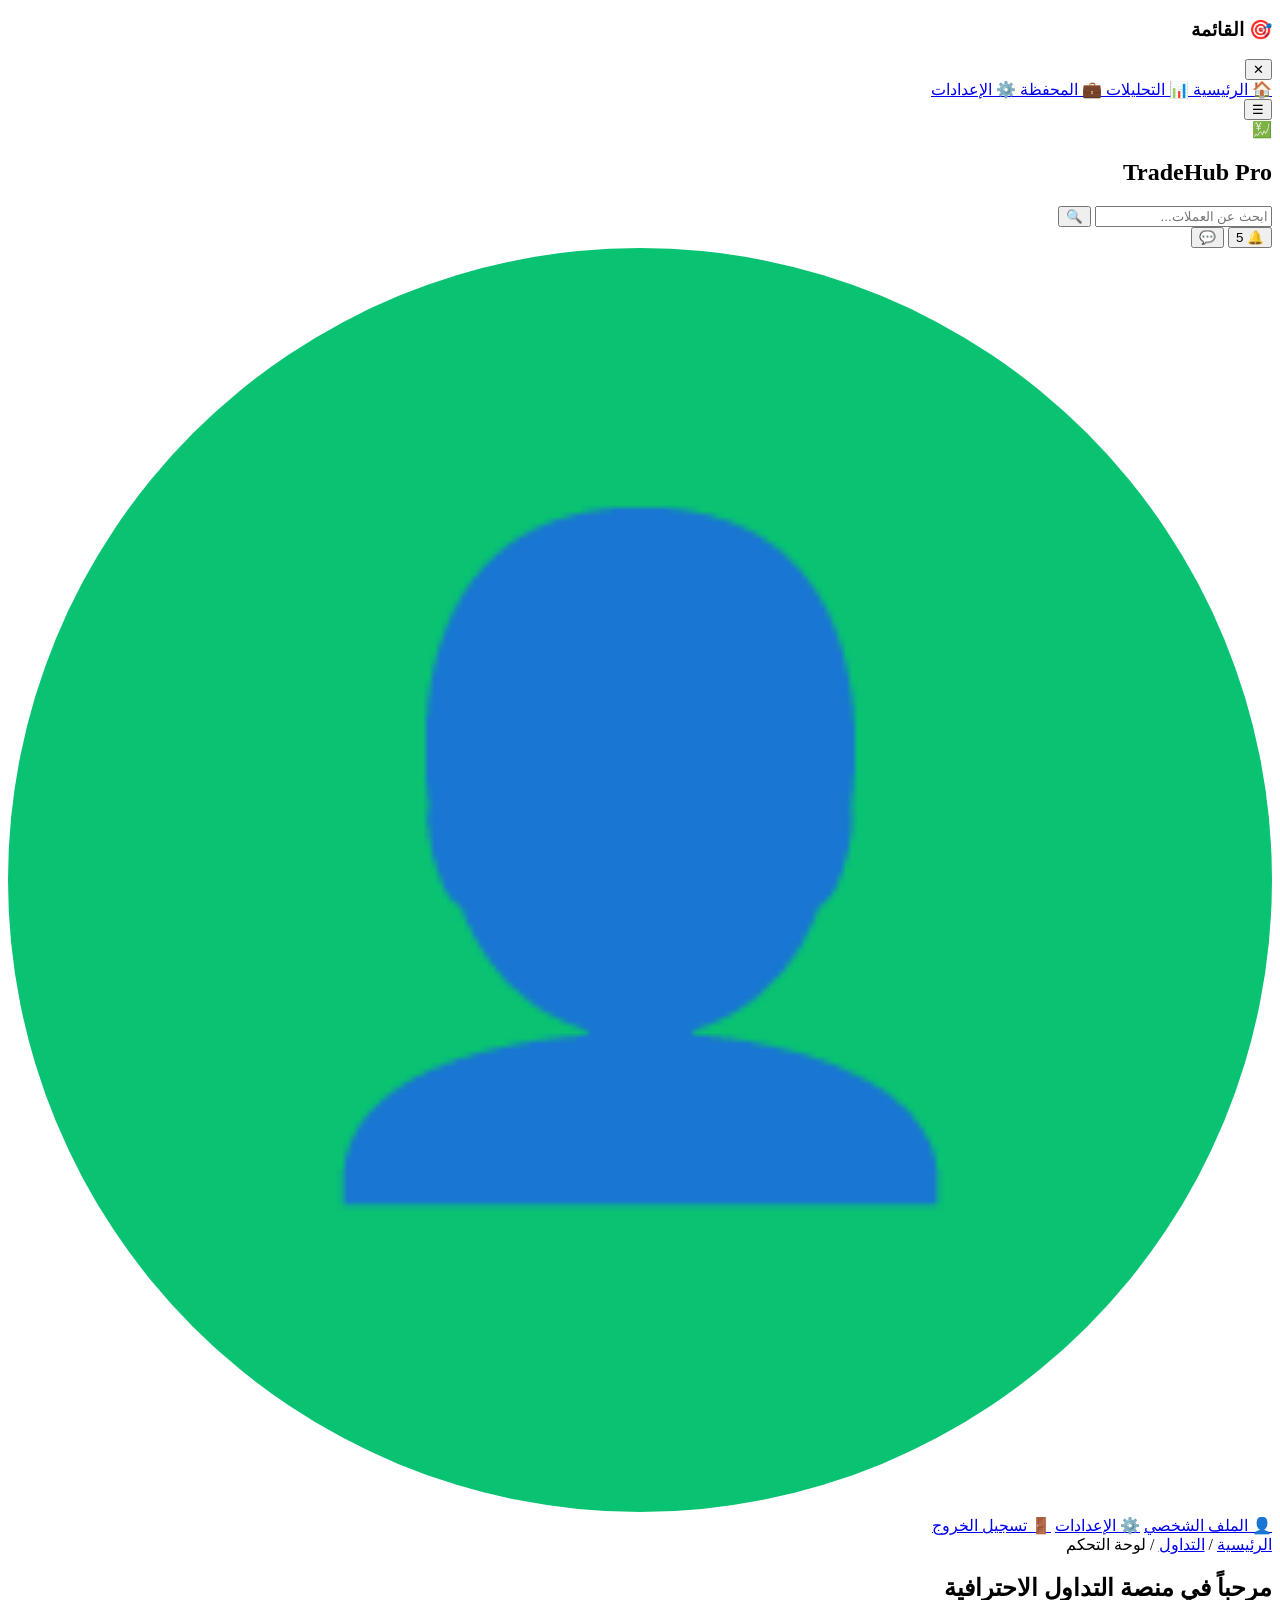
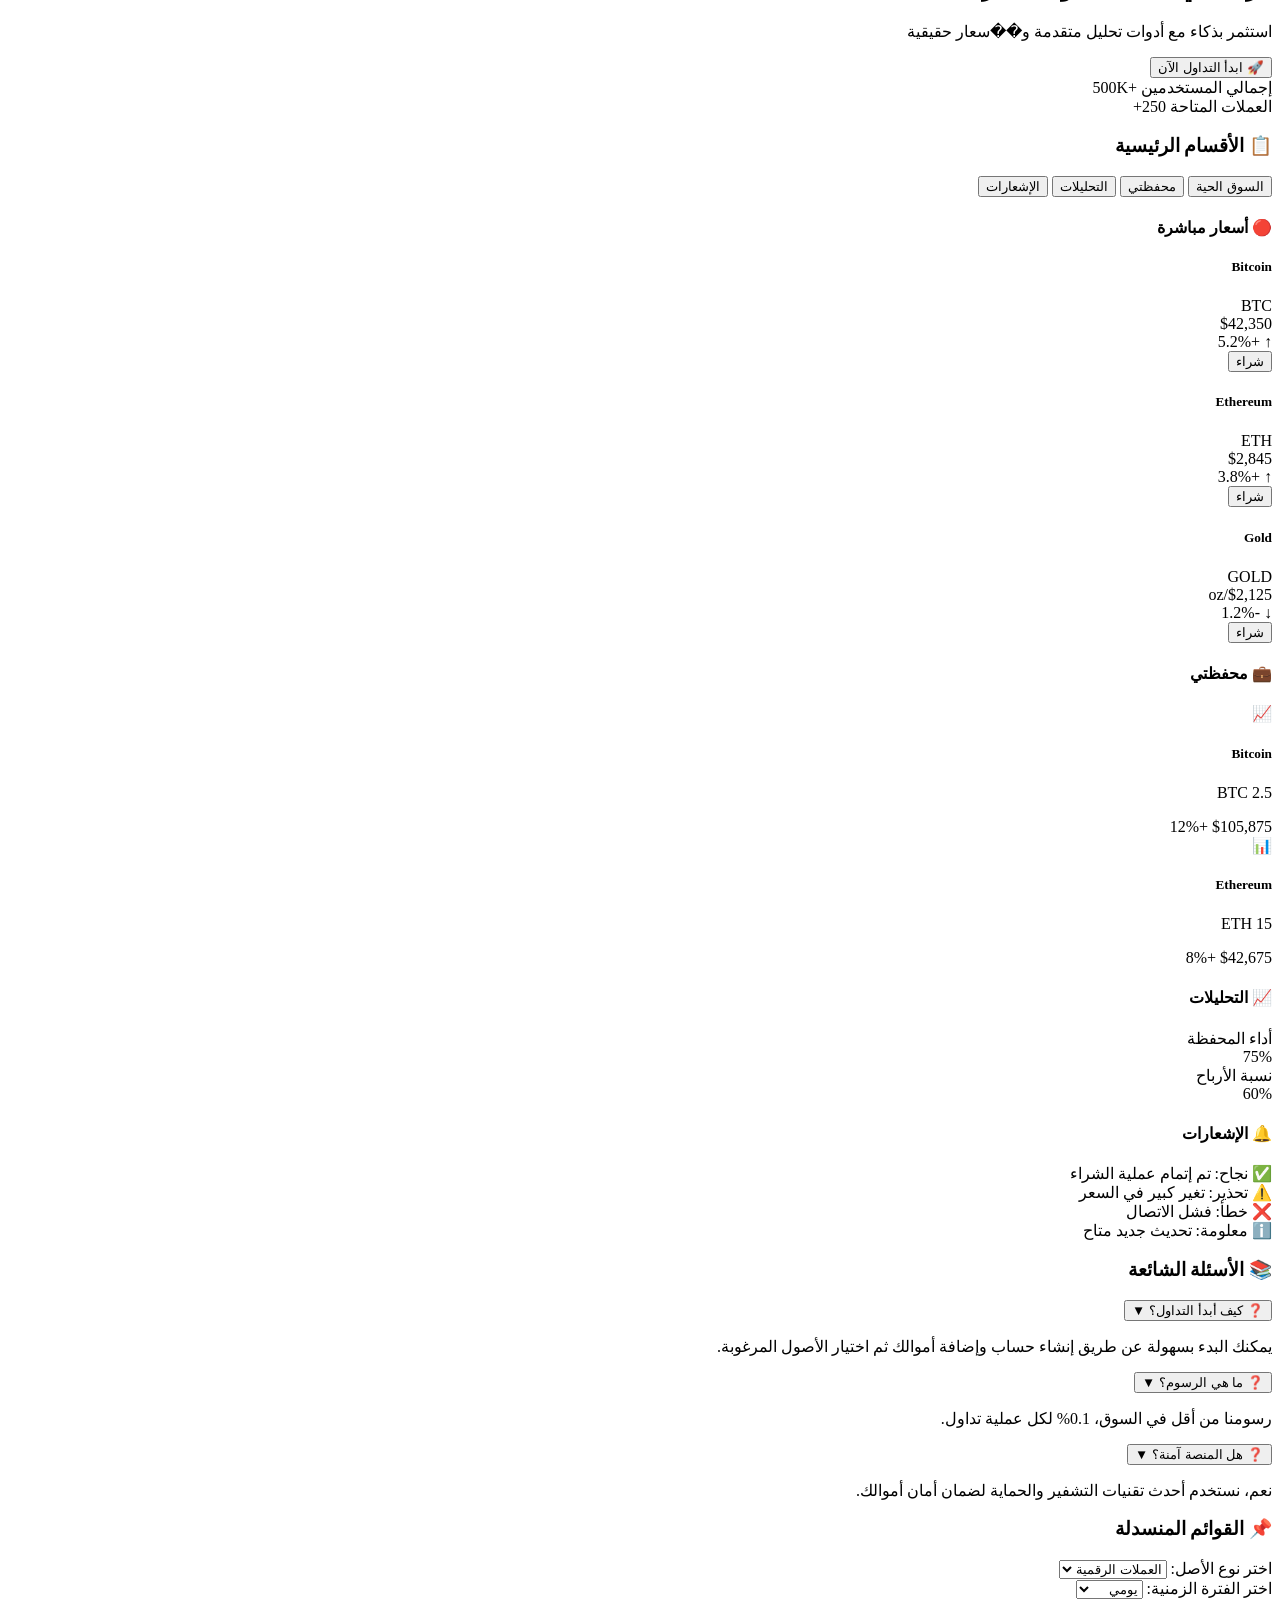
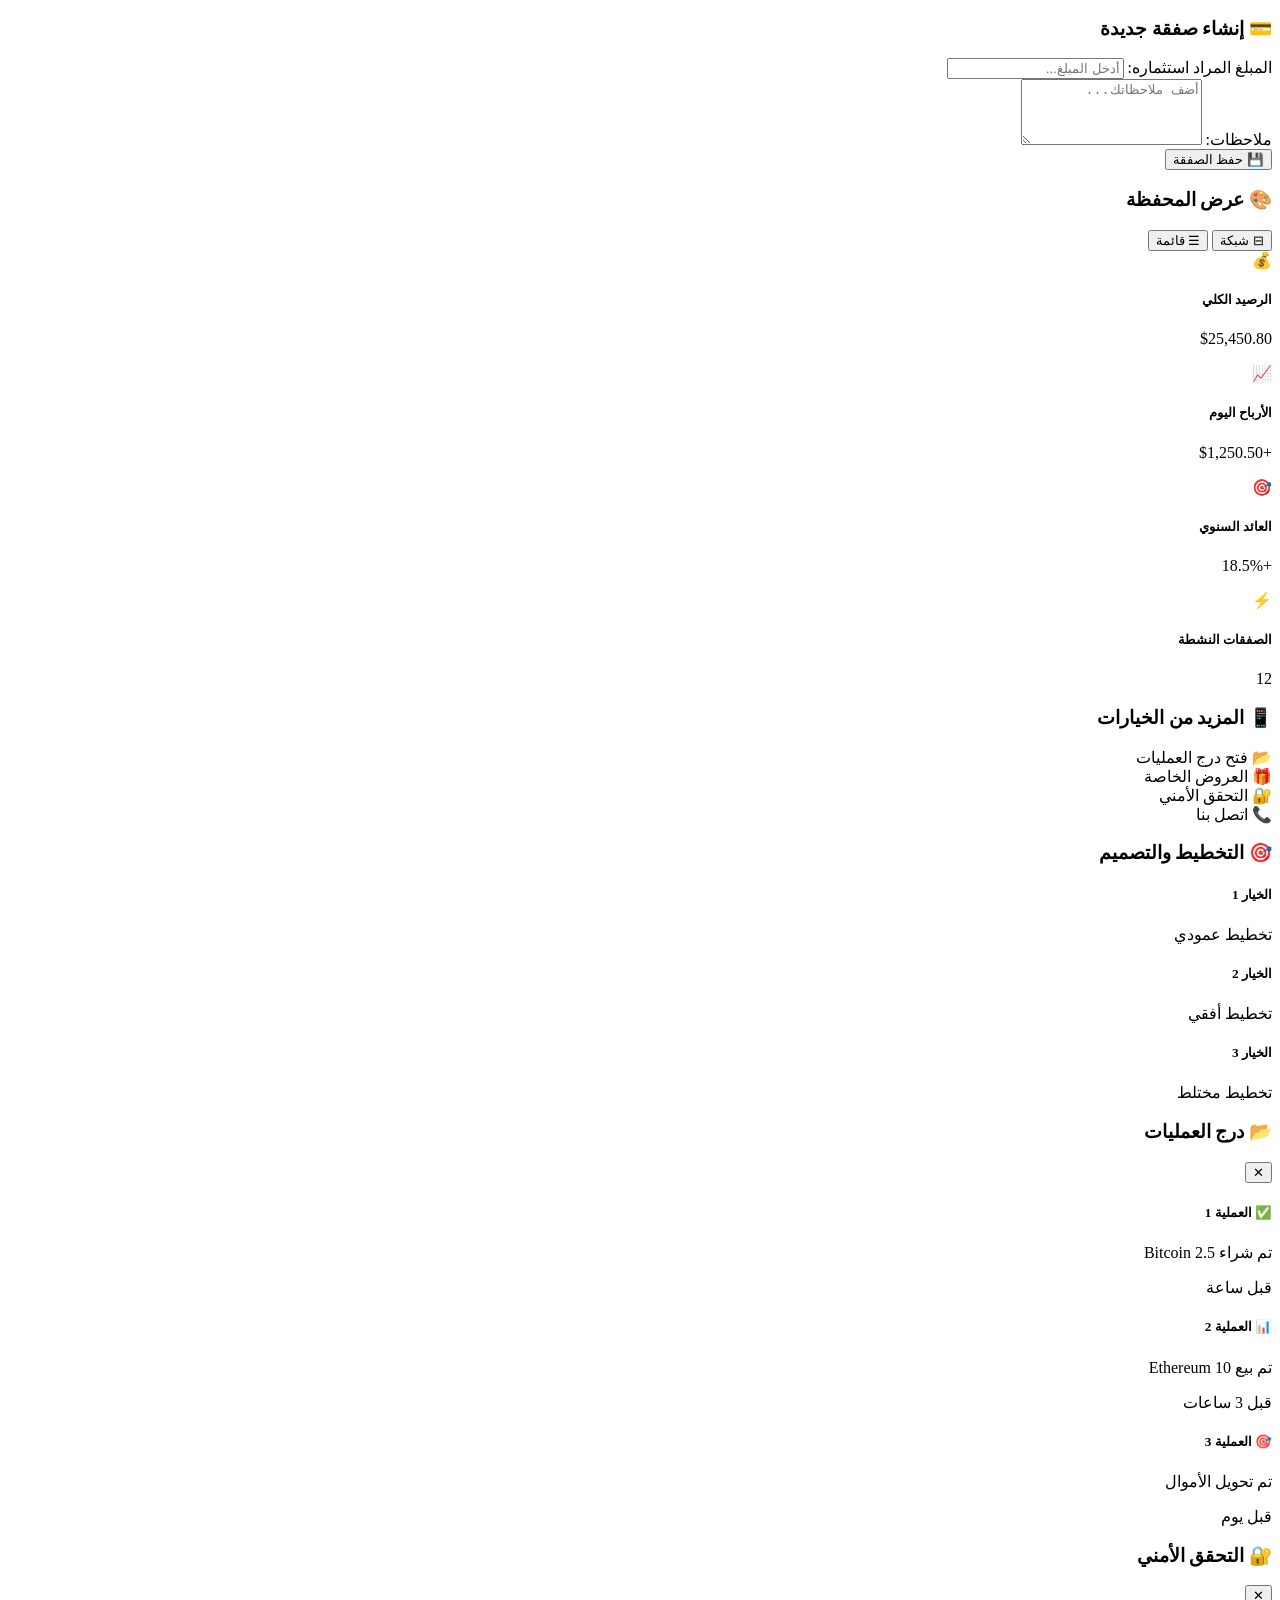
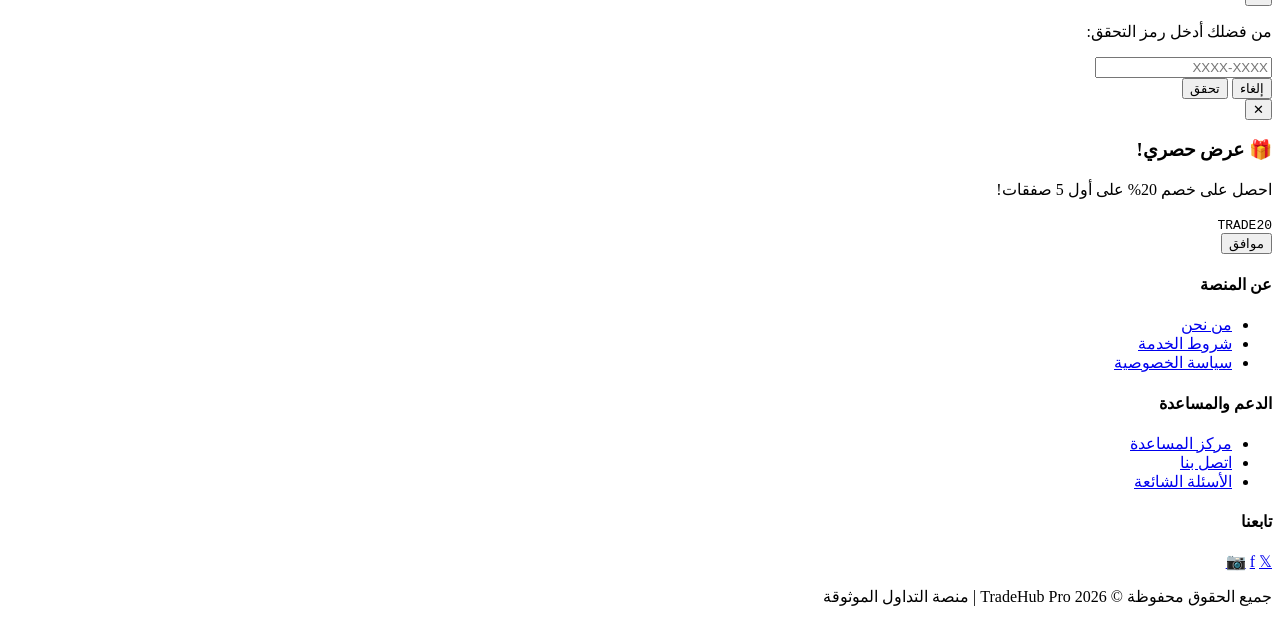
==== index.html @ 159e3b37 "Add comprehensive trading platform with glass morphism and all components" ====
<!DOCTYPE html>
<html lang="ar" dir="rtl">
<head>
    <meta charset="UTF-8">
    <meta name="viewport" content="width=device-width, initial-scale=1.0">
    <title>منصة التداول الاحترافية - TradeHub</title>
    <link rel="stylesheet" href="styles.css">
</head>
<body>
    <!-- OVERLAY -->
    <div class="overlay" id="overlay"></div>

    <!-- SIDEBAR -->
    <aside class="sidebar" id="sidebar">
        <div class="sidebar-header">
            <h3>🎯 القائمة</h3>
            <button class="btn-close-sidebar" onclick="toggleSidebar()">✕</button>
        </div>
        <nav class="sidebar-nav">
            <a href="#" class="sidebar-link active">
                <span class="icon">🏠</span>
                <span>الرئيسية</span>
            </a>
            <a href="#" class="sidebar-link">
                <span class="icon">📊</span>
                <span>التحليلات</span>
            </a>
            <a href="#" class="sidebar-link">
                <span class="icon">💼</span>
                <span>المحفظة</span>
            </a>
            <a href="#" class="sidebar-link">
                <span class="icon">⚙️</span>
                <span>الإعدادات</span>
            </a>
        </nav>
    </aside>

    <!-- NAVBAR -->
    <nav class="navbar glass">
        <button class="btn-menu" onclick="toggleSidebar()">☰</button>
        <div class="logo-container">
            <span class="logo-icon">💹</span>
            <h1 class="logo">TradeHub Pro</h1>
        </div>
        <div class="navbar-center">
            <div class="search-box glass">
                <input type="text" placeholder="ابحث عن العملات..." id="searchInput">
                <button class="btn-search">🔍</button>
            </div>
        </div>
        <div class="navbar-right">
            <button class="btn-icon glow" title="الإشعارات">🔔
                <span class="badge">5</span>
            </button>
            <button class="btn-icon" title="الرسائل">💬</button>
            <div class="avatar-container">
                <img src="data:image/svg+xml,%3Csvg xmlns='http://www.w3.org/2000/svg' viewBox='0 0 100 100'%3E%3Ccircle cx='50' cy='50' r='50' fill='%2309c372'/%3E%3Ctext x='50' y='50' text-anchor='middle' dy='.3em' fill='white' font-size='50'%3E👤%3C/text%3E%3C/svg%3E" alt="avatar" class="avatar">
                <div class="dropdown glass">
                    <a href="#">👤 الملف الشخصي</a>
                    <a href="#">⚙️ الإعدادات</a>
                    <a href="#">🚪 تسجيل الخروج</a>
                </div>
            </div>
        </div>
    </nav>

    <!-- BREADCRUMB -->
    <nav class="breadcrumb glass">
        <a href="#" class="breadcrumb-link">الرئيسية</a>
        <span class="breadcrumb-sep">/</span>
        <a href="#" class="breadcrumb-link">التداول</a>
        <span class="breadcrumb-sep">/</span>
        <span class="breadcrumb-current">لوحة التحكم</span>
    </nav>

    <!-- MAIN CONTENT -->
    <main class="main-container">
        <!-- HERO SECTION -->
        <section class="hero glass grad">
            <div class="hero-content">
                <h2>مرحباً في منصة التداول الاحترافية</h2>
                <p>استثمر بذكاء مع أدوات تحليل متقدمة و��سعار حقيقية</p>
                <button class="btn btn-primary glow" onclick="showModal()">🚀 ابدأ التداول الآن</button>
            </div>
            <div class="hero-stats">
                <div class="stat-card glass pill">
                    <span class="stat-label">إجمالي المستخدمين</span>
                    <span class="stat-value">+500K</span>
                </div>
                <div class="stat-card glass pill">
                    <span class="stat-label">العملات المتاحة</span>
                    <span class="stat-value">250+</span>
                </div>
            </div>
        </section>

        <!-- TABS SECTION -->
        <section class="section glass">
            <h3>📋 الأقسام الرئيسية</h3>
            <div class="tabs">
                <button class="tab-btn active" onclick="switchTab(0)">السوق الحية</button>
                <button class="tab-btn" onclick="switchTab(1)">محفظتي</button>
                <button class="tab-btn" onclick="switchTab(2)">التحليلات</button>
                <button class="tab-btn" onclick="switchTab(3)">الإشعارات</button>
            </div>
            
            <!-- TAB CONTENT 1: MARKET -->
            <div class="tab-content active">
                <h4>🔴 أسعار مباشرة</h4>
                <div class="grid grid-3">
                    <div class="card glass">
                        <div class="card-header">
                            <h5>Bitcoin</h5>
                            <span class="badge glow">BTC</span>
                        </div>
                        <div class="card-price">$42,350</div>
                        <div class="change positive">↑ +5.2%</div>
                        <button class="btn btn-small pill">شراء</button>
                    </div>
                    <div class="card glass">
                        <div class="card-header">
                            <h5>Ethereum</h5>
                            <span class="badge">ETH</span>
                        </div>
                        <div class="card-price">$2,845</div>
                        <div class="change positive">↑ +3.8%</div>
                        <button class="btn btn-small pill">شراء</button>
                    </div>
                    <div class="card glass">
                        <div class="card-header">
                            <h5>Gold</h5>
                            <span class="badge">GOLD</span>
                        </div>
                        <div class="card-price">$2,125/oz</div>
                        <div class="change negative">↓ -1.2%</div>
                        <button class="btn btn-small pill">شراء</button>
                    </div>
                </div>
            </div>

            <!-- TAB CONTENT 2: PORTFOLIO -->
            <div class="tab-content">
                <h4>💼 محفظتي</h4>
                <div class="list">
                    <div class="list-item glass">
                        <div class="list-avatar">📈</div>
                        <div class="list-content">
                            <h5>Bitcoin</h5>
                            <p>2.5 BTC</p>
                        </div>
                        <div class="list-value">
                            <span class="value">$105,875</span>
                            <span class="change positive">+12%</span>
                        </div>
                    </div>
                    <div class="list-item glass">
                        <div class="list-avatar">📊</div>
                        <div class="list-content">
                            <h5>Ethereum</h5>
                            <p>15 ETH</p>
                        </div>
                        <div class="list-value">
                            <span class="value">$42,675</span>
                            <span class="change positive">+8%</span>
                        </div>
                    </div>
                </div>
            </div>

            <!-- TAB CONTENT 3: ANALYTICS -->
            <div class="tab-content">
                <h4>📈 التحليلات</h4>
                <div class="progress-section">
                    <div class="progress-item">
                        <label>أداء المحفظة</label>
                        <div class="progress-bar glass">
                            <div class="progress-fill" style="width: 75%"></div>
                        </div>
                        <span class="progress-text">75%</span>
                    </div>
                    <div class="progress-item">
                        <label>نسبة الأرباح</label>
                        <div class="progress-bar glass">
                            <div class="progress-fill" style="width: 60%"></div>
                        </div>
                        <span class="progress-text">60%</span>
                    </div>
                </div>
            </div>

            <!-- TAB CONTENT 4: NOTIFICATIONS -->
            <div class="tab-content">
                <h4>🔔 الإشعارات</h4>
                <div class="alerts">
                    <div class="alert alert-success">✅ نجاح: تم إتمام عملية الشراء</div>
                    <div class="alert alert-warning">⚠️ تحذير: تغير كبير في السعر</div>
                    <div class="alert alert-error">❌ خطأ: فشل الاتصال</div>
                    <div class="alert alert-info">ℹ️ معلومة: تحديث جديد متاح</div>
                </div>
            </div>
        </section>

        <!-- ACCORDION SECTION -->
        <section class="section glass">
            <h3>📚 الأسئلة الشائعة</h3>
            <div class="accordion">
                <div class="accordion-item">
                    <button class="accordion-header" onclick="toggleAccordion(this)">
                        ❓ كيف أبدأ التداول؟
                        <span class="accordion-icon">▼</span>
                    </button>
                    <div class="accordion-body">
                        <p>يمكنك البدء بسهولة عن طريق إنشاء حساب وإضافة أموالك ثم اختيار الأصول المرغوبة.</p>
                    </div>
                </div>
                <div class="accordion-item">
                    <button class="accordion-header" onclick="toggleAccordion(this)">
                        ❓ ما هي الرسوم؟
                        <span class="accordion-icon">▼</span>
                    </button>
                    <div class="accordion-body">
                        <p>رسومنا من أقل في السوق، 0.1% لكل عملية تداول.</p>
                    </div>
                </div>
                <div class="accordion-item">
                    <button class="accordion-header" onclick="toggleAccordion(this)">
                        ❓ هل المنصة آمنة؟
                        <span class="accordion-icon">▼</span>
                    </button>
                    <div class="accordion-body">
                        <p>نعم، نستخدم أحدث تقنيات التشفير والحماية لضمان أمان أموالك.</p>
                    </div>
                </div>
            </div>
        </section>

        <!-- DROPDOWN MENU SECTION -->
        <section class="section glass">
            <h3>📌 القوائم المنسدلة</h3>
            <div class="grid grid-2">
                <div class="dropdown-container">
                    <label>اختر نوع الأصل:</label>
                    <select class="select glass">
                        <option>العملات الرقمية</option>
                        <option>الأسهم</option>
                        <option>السلع</option>
                        <option>العملات الأجنبية</option>
                    </select>
                </div>
                <div class="dropdown-container">
                    <label>اختر الفترة الزمنية:</label>
                    <select class="select glass">
                        <option>يومي</option>
                        <option>أسبوعي</option>
                        <option>شهري</option>
                        <option>سنوي</option>
                    </select>
                </div>
            </div>
        </section>

        <!-- FORM SECTION WITH TEXT INPUT -->
        <section class="section glass">
            <h3>💳 إنشاء صفقة جديدة</h3>
            <form class="form" onsubmit="submitForm(event)">
                <div class="form-group">
                    <label for="tradeAmount">المبلغ المراد استثماره:</label>
                    <input type="number" id="tradeAmount" class="input glass" placeholder="أدخل المبلغ..." required>
                </div>
                <div class="form-group">
                    <label for="tradeNotes">ملاحظات:</label>
                    <textarea id="tradeNotes" class="textarea glass" placeholder="أضف ملاحظاتك..." rows="4"></textarea>
                </div>
                <button type="submit" class="btn btn-primary pill glow">💾 حفظ الصفقة</button>
            </form>
        </section>

        <!-- GRID & LIST VIEW SECTION -->
        <section class="section glass">
            <div class="view-toggle">
                <h3>🎨 عرض المحفظة</h3>
                <div class="toggle-btns">
                    <button class="toggle-btn active" onclick="switchView('grid')">⊟ شبكة</button>
                    <button class="toggle-btn" onclick="switchView('list')">☰ قائمة</button>
                </div>
            </div>

            <!-- GRID VIEW -->
            <div id="gridView" class="active">
                <div class="grid grid-4">
                    <div class="grid-item glass spin">
                        <div class="grid-icon">💰</div>
                        <h5>الرصيد الكلي</h5>
                        <p class="gradient-text">$25,450.80</p>
                    </div>
                    <div class="grid-item glass spin">
                        <div class="grid-icon">📈</div>
                        <h5>الأرباح اليوم</h5>
                        <p class="gradient-text">+$1,250.50</p>
                    </div>
                    <div class="grid-item glass spin">
                        <div class="grid-icon">🎯</div>
                        <h5>العائد السنوي</h5>
                        <p class="gradient-text">+18.5%</p>
                    </div>
                    <div class="grid-item glass spin">
                        <div class="grid-icon">⚡</div>
                        <h5>الصفقات النشطة</h5>
                        <p class="gradient-text">12</p>
                    </div>
                </div>
            </div>

            <!-- LIST VIEW -->
            <div id="listView" style="display: none;">
                <div class="list">
                    <div class="list-header">
                        <span class="col-1">الأصل</span>
                        <span class="col-2">الكمية</span>
                        <span class="col-3">القيمة</span>
                        <span class="col-4">الأداء</span>
                    </div>
                    <div class="list-item glass">
                        <span class="col-1">💰 Bitcoin</span>
                        <span class="col-2">2.5 BTC</span>
                        <span class="col-3">$105,875</span>
                        <span class="col-4 change positive">+12%</span>
                    </div>
                    <div class="list-item glass">
                        <span class="col-1">📊 Ethereum</span>
                        <span class="col-2">15 ETH</span>
                        <span class="col-3">$42,675</span>
                        <span class="col-4 change positive">+8%</span>
                    </div>
                    <div class="list-item glass">
                        <span class="col-1">🏆 Gold</span>
                        <span class="col-2">50 oz</span>
                        <span class="col-3">$106,250</span>
                        <span class="col-4 change negative">-3%</span>
                    </div>
                </div>
            </div>
        </section>

        <!-- MENU & DRAWER SECTION -->
        <section class="section glass">
            <h3>📱 المزيد من الخيارات</h3>
            <div class="menu-grid">
                <div class="menu-item glass" onclick="showDrawer()">
                    <span class="menu-icon">📂</span>
                    <span class="menu-text">فتح درج العمليات</span>
                </div>
                <div class="menu-item glass" onclick="showPopup()">
                    <span class="menu-icon">🎁</span>
                    <span class="menu-text">العروض الخاصة</span>
                </div>
                <div class="menu-item glass" onclick="showModal()">
                    <span class="menu-icon">🔐</span>
                    <span class="menu-text">التحقق الأمني</span>
                </div>
                <div class="menu-item glass">
                    <span class="menu-icon">📞</span>
                    <span class="menu-text">اتصل بنا</span>
                </div>
            </div>
        </section>

        <!-- LAYOUT SECTION -->
        <section class="section glass">
            <h3>🎯 التخطيط والتصميم</h3>
            <div class="layout-container">
                <div class="layout-box glass">
                    <h5>الخيار 1</h5>
                    <p>تخطيط عمودي</p>
                </div>
                <div class="layout-box glass">
                    <h5>الخيار 2</h5>
                    <p>تخطيط أفقي</p>
                </div>
                <div class="layout-box glass">
                    <h5>الخيار 3</h5>
                    <p>تخطيط مختلط</p>
                </div>
            </div>
        </section>
    </main>

    <!-- DRAWER -->
    <div class="drawer glass" id="drawer">
        <div class="drawer-header">
            <h3>📂 درج العمليات</h3>
            <button class="btn-close" onclick="closeDrawer()">✕</button>
        </div>
        <div class="drawer-content">
            <div class="drawer-item">
                <h5>✅ العملية 1</h5>
                <p>تم شراء 2.5 Bitcoin</p>
                <span class="time">قبل ساعة</span>
            </div>
            <div class="drawer-item">
                <h5>📊 العملية 2</h5>
                <p>تم بيع 10 Ethereum</p>
                <span class="time">قبل 3 ساعات</span>
            </div>
            <div class="drawer-item">
                <h5>🎯 العملية 3</h5>
                <p>تم تحويل الأموال</p>
                <span class="time">قبل يوم</span>
            </div>
        </div>
    </div>

    <!-- MODAL -->
    <div class="modal glass" id="modal">
        <div class="modal-content glass">
            <div class="modal-header">
                <h3>🔐 التحقق الأمني</h3>
                <button class="btn-close" onclick="closeModal()">✕</button>
            </div>
            <div class="modal-body">
                <p>من فضلك أدخل رمز التحقق:</p>
                <input type="text" class="input glass" placeholder="XXXX-XXXX" maxlength="9">
                <div class="spinner"></div>
            </div>
            <div class="modal-footer">
                <button class="btn btn-secondary" onclick="closeModal()">إلغاء</button>
                <button class="btn btn-primary glow" onclick="showAlert('success', 'تم التحقق بنجاح! ✅')">تحقق</button>
            </div>
        </div>
    </div>

    <!-- POPUP -->
    <div class="popup glass" id="popup">
        <div class="popup-content glass">
            <button class="popup-close" onclick="closePopup()">✕</button>
            <h3>🎁 عرض حصري!</h3>
            <p>احصل على خصم 20% على أول 5 صفقات!</p>
            <div class="glow-box">
                <code>TRADE20</code>
            </div>
            <button class="btn btn-primary pill glow" onclick="closePopup()">موافق</button>
        </div>
    </div>

    <!-- FOOTER -->
    <footer class="footer glass">
        <div class="footer-content">
            <div class="footer-section">
                <h4>عن المنصة</h4>
                <ul>
                    <li><a href="#">من نحن</a></li>
                    <li><a href="#">شروط الخدمة</a></li>
                    <li><a href="#">سياسة الخصوصية</a></li>
                </ul>
            </div>
            <div class="footer-section">
                <h4>الدعم والمساعدة</h4>
                <ul>
                    <li><a href="#">مركز المساعدة</a></li>
                    <li><a href="#">اتصل بنا</a></li>
                    <li><a href="#">الأسئلة الشائعة</a></li>
                </ul>
            </div>
            <div class="footer-section">
                <h4>تابعنا</h4>
                <div class="social-links">
                    <a href="#" class="social-icon">f</a>
                    <a href="#" class="social-icon">𝕏</a>
                    <a href="#" class="social-icon">📷</a>
                </div>
            </div>
        </div>
        <div class="footer-bottom">
            <p>جميع الحقوق محفوظة © 2026 TradeHub Pro | منصة التداول الموثوقة</p>
        </div>
    </footer>

    <!-- ALERT -->
    <div class="alert-container" id="alertContainer"></div>

    <script src="script.js"></script>
</body>
</html>
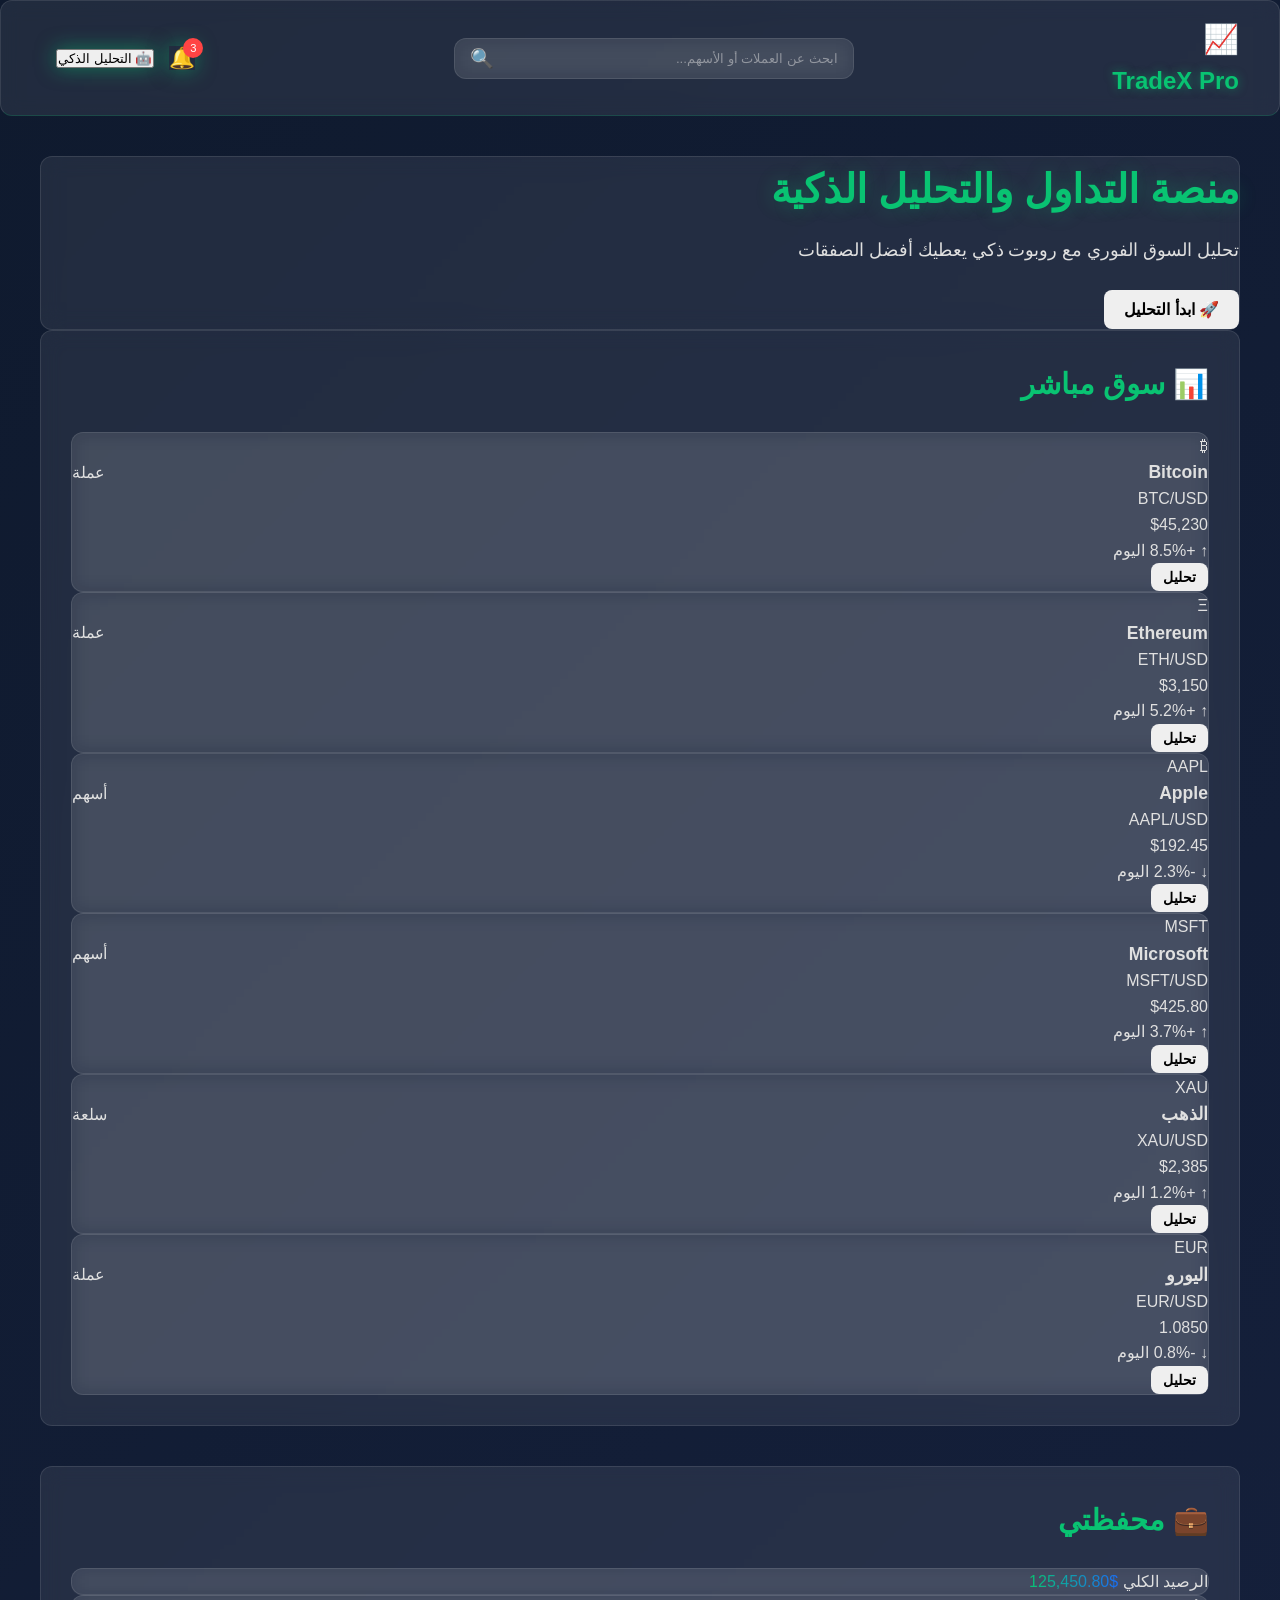
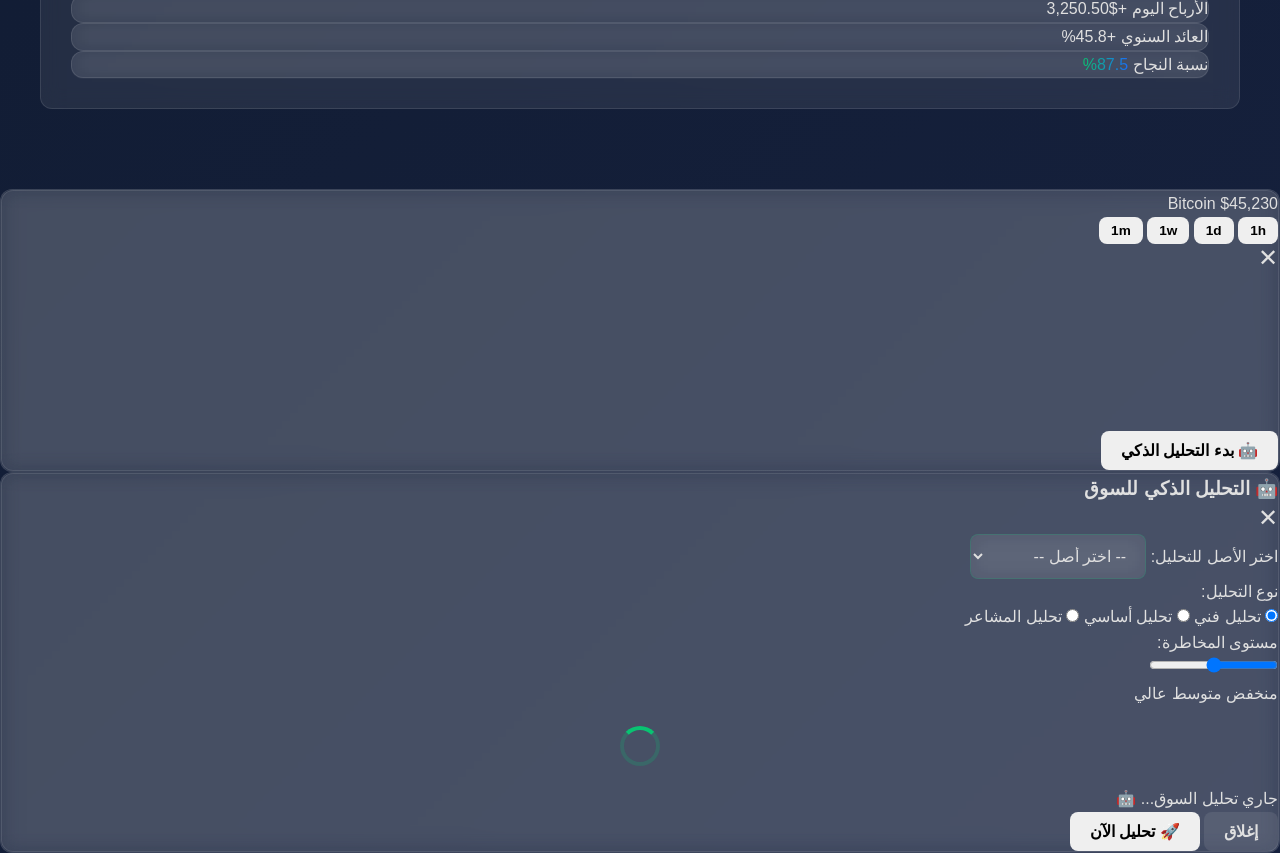
==== commit ea9f70d1: "Update to professional trading platform with AI analysis and Google login" ====
--- a/index.html
+++ b/index.html
@@ -3,481 +3,435 @@
 <head>
     <meta charset="UTF-8">
     <meta name="viewport" content="width=device-width, initial-scale=1.0">
-    <title>منصة التداول الاحترافية - TradeHub</title>
+    <title>TradeX Pro - منصة التداول والتحليل الذكية</title>
     <link rel="stylesheet" href="styles.css">
+    <script src="https://accounts.google.com/gsi/client" async defer></script>
+    <script src="https://cdn.jsdelivr.net/npm/chart.js@4.4.0/dist/chart.umd.js"></script>
 </head>
 <body>
     <!-- OVERLAY -->
     <div class="overlay" id="overlay"></div>
 
-    <!-- SIDEBAR -->
-    <aside class="sidebar" id="sidebar">
-        <div class="sidebar-header">
-            <h3>🎯 القائمة</h3>
-            <button class="btn-close-sidebar" onclick="toggleSidebar()">✕</button>
-        </div>
-        <nav class="sidebar-nav">
-            <a href="#" class="sidebar-link active">
-                <span class="icon">🏠</span>
-                <span>الرئيسية</span>
-            </a>
-            <a href="#" class="sidebar-link">
-                <span class="icon">📊</span>
-                <span>التحليلات</span>
-            </a>
-            <a href="#" class="sidebar-link">
-                <span class="icon">💼</span>
-                <span>المحفظة</span>
-            </a>
-            <a href="#" class="sidebar-link">
-                <span class="icon">⚙️</span>
-                <span>الإعدادات</span>
-            </a>
-        </nav>
-    </aside>
-
     <!-- NAVBAR -->
-    <nav class="navbar glass">
-        <button class="btn-menu" onclick="toggleSidebar()">☰</button>
-        <div class="logo-container">
-            <span class="logo-icon">💹</span>
-            <h1 class="logo">TradeHub Pro</h1>
+    <nav class="navbar glass premium">
+        <div class="logo-section">
+            <span class="logo-icon">📈</span>
+            <h1 class="logo">TradeX Pro</h1>
         </div>
         <div class="navbar-center">
-            <div class="search-box glass">
-                <input type="text" placeholder="ابحث عن العملات..." id="searchInput">
+            <div class="search-box glass premium">
+                <input type="text" placeholder="ابحث عن العملات أو الأسهم..." id="searchInput">
                 <button class="btn-search">🔍</button>
             </div>
         </div>
         <div class="navbar-right">
-            <button class="btn-icon glow" title="الإشعارات">🔔
-                <span class="badge">5</span>
+            <button class="btn-icon premium glow" title="الإشعارات">🔔
+                <span class="badge">3</span>
             </button>
-            <button class="btn-icon" title="الرسائل">💬</button>
-            <div class="avatar-container">
-                <img src="data:image/svg+xml,%3Csvg xmlns='http://www.w3.org/2000/svg' viewBox='0 0 100 100'%3E%3Ccircle cx='50' cy='50' r='50' fill='%2309c372'/%3E%3Ctext x='50' y='50' text-anchor='middle' dy='.3em' fill='white' font-size='50'%3E👤%3C/text%3E%3C/svg%3E" alt="avatar" class="avatar">
-                <div class="dropdown glass">
-                    <a href="#">👤 الملف الشخصي</a>
-                    <a href="#">⚙️ الإعدادات</a>
-                    <a href="#">🚪 تسجيل الخروج</a>
+            <button id="aiBot" class="btn-ai-bot premium glow" title="الروبوت الذكي للتحليل">
+                <span class="bot-icon">🤖</span>
+                <span class="bot-text">التحليل الذكي</span>
+            </button>
+            <div class="auth-section">
+                <div id="googleLoginBtn" class="google-login-container"></div>
+                <div id="userProfile" class="user-profile glass premium" style="display: none;">
+                    <img id="userAvatar" src="" alt="User" class="user-avatar">
+                    <div class="user-info">
+                        <span id="userName">المستخدم</span>
+                        <button class="btn-logout">تسجيل خروج</button>
+                    </div>
                 </div>
             </div>
         </div>
-    </nav>
-
-    <!-- BREADCRUMB -->
-    <nav class="breadcrumb glass">
-        <a href="#" class="breadcrumb-link">الرئيسية</a>
-        <span class="breadcrumb-sep">/</span>
-        <a href="#" class="breadcrumb-link">التداول</a>
-        <span class="breadcrumb-sep">/</span>
-        <span class="breadcrumb-current">لوحة التحكم</span>
     </nav>
 
     <!-- MAIN CONTENT -->
     <main class="main-container">
         <!-- HERO SECTION -->
-        <section class="hero glass grad">
+        <section class="hero-premium glass grad-premium">
             <div class="hero-content">
-                <h2>مرحباً في منصة التداول الاحترافية</h2>
-                <p>استثمر بذكاء مع أدوات تحليل متقدمة و��سعار حقيقية</p>
-                <button class="btn btn-primary glow" onclick="showModal()">🚀 ابدأ التداول الآن</button>
-            </div>
-            <div class="hero-stats">
-                <div class="stat-card glass pill">
-                    <span class="stat-label">إجمالي المستخدمين</span>
-                    <span class="stat-value">+500K</span>
-                </div>
-                <div class="stat-card glass pill">
-                    <span class="stat-label">العملات المتاحة</span>
-                    <span class="stat-value">250+</span>
-                </div>
+                <h2>منصة التداول والتحليل الذكية</h2>
+                <p>تحليل السوق الفوري مع روبوت ذكي يعطيك أفضل الصفقات</p>
+                <button class="btn btn-primary-premium premium" onclick="document.getElementById('aiBot').click()">🚀 ابدأ التحليل</button>
             </div>
         </section>
 
-        <!-- TABS SECTION -->
-        <section class="section glass">
-            <h3>📋 الأقسام الرئيسية</h3>
-            <div class="tabs">
-                <button class="tab-btn active" onclick="switchTab(0)">السوق الحية</button>
-                <button class="tab-btn" onclick="switchTab(1)">محفظتي</button>
-                <button class="tab-btn" onclick="switchTab(2)">التحليلات</button>
-                <button class="tab-btn" onclick="switchTab(3)">الإشعارات</button>
-            </div>
-            
-            <!-- TAB CONTENT 1: MARKET -->
-            <div class="tab-content active">
-                <h4>🔴 أسعار مباشرة</h4>
-                <div class="grid grid-3">
-                    <div class="card glass">
-                        <div class="card-header">
-                            <h5>Bitcoin</h5>
-                            <span class="badge glow">BTC</span>
-                        </div>
-                        <div class="card-price">$42,350</div>
-                        <div class="change positive">↑ +5.2%</div>
-                        <button class="btn btn-small pill">شراء</button>
-                    </div>
-                    <div class="card glass">
-                        <div class="card-header">
-                            <h5>Ethereum</h5>
-                            <span class="badge">ETH</span>
-                        </div>
-                        <div class="card-price">$2,845</div>
-                        <div class="change positive">↑ +3.8%</div>
-                        <button class="btn btn-small pill">شراء</button>
-                    </div>
-                    <div class="card glass">
-                        <div class="card-header">
-                            <h5>Gold</h5>
-                            <span class="badge">GOLD</span>
-                        </div>
-                        <div class="card-price">$2,125/oz</div>
-                        <div class="change negative">↓ -1.2%</div>
-                        <button class="btn btn-small pill">شراء</button>
-                    </div>
-                </div>
-            </div>
-
-            <!-- TAB CONTENT 2: PORTFOLIO -->
-            <div class="tab-content">
-                <h4>💼 محفظتي</h4>
-                <div class="list">
-                    <div class="list-item glass">
-                        <div class="list-avatar">📈</div>
-                        <div class="list-content">
-                            <h5>Bitcoin</h5>
-                            <p>2.5 BTC</p>
-                        </div>
-                        <div class="list-value">
-                            <span class="value">$105,875</span>
-                            <span class="change positive">+12%</span>
-                        </div>
-                    </div>
-                    <div class="list-item glass">
-                        <div class="list-avatar">📊</div>
-                        <div class="list-content">
-                            <h5>Ethereum</h5>
-                            <p>15 ETH</p>
-                        </div>
-                        <div class="list-value">
-                            <span class="value">$42,675</span>
-                            <span class="change positive">+8%</span>
-                        </div>
-                    </div>
-                </div>
-            </div>
-
-            <!-- TAB CONTENT 3: ANALYTICS -->
-            <div class="tab-content">
-                <h4>📈 التحليلات</h4>
-                <div class="progress-section">
-                    <div class="progress-item">
-                        <label>أداء المحفظة</label>
-                        <div class="progress-bar glass">
-                            <div class="progress-fill" style="width: 75%"></div>
-                        </div>
-                        <span class="progress-text">75%</span>
-                    </div>
-                    <div class="progress-item">
-                        <label>نسبة الأرباح</label>
-                        <div class="progress-bar glass">
-                            <div class="progress-fill" style="width: 60%"></div>
-                        </div>
-                        <span class="progress-text">60%</span>
-                    </div>
-                </div>
-            </div>
-
-            <!-- TAB CONTENT 4: NOTIFICATIONS -->
-            <div class="tab-content">
-                <h4>🔔 الإشعارات</h4>
-                <div class="alerts">
-                    <div class="alert alert-success">✅ نجاح: تم إتمام عملية الشراء</div>
-                    <div class="alert alert-warning">⚠️ تحذير: تغير كبير في السعر</div>
-                    <div class="alert alert-error">❌ خطأ: فشل الاتصال</div>
-                    <div class="alert alert-info">ℹ️ معلومة: تحديث جديد متاح</div>
+        <!-- LIVE MARKET SECTION -->
+        <section class="section premium glass grad-premium">
+            <h3>📊 سوق مباشر</h3>
+            <div class="market-grid">
+                <div class="market-card premium glass">
+                    <div class="card-header">
+                        <div class="asset-info">
+                            <span class="asset-icon">₿</span>
+                            <div>
+                                <h5>Bitcoin</h5>
+                                <span class="asset-symbol">BTC/USD</span>
+                            </div>
+                        </div>
+                        <span class="market-label">عملة</span>
+                    </div>
+                    <div class="market-price">$45,230</div>
+                    <div class="price-change positive">↑ +8.5% اليوم</div>
+                    <div class="mini-chart" id="chart-btc"></div>
+                    <button class="btn btn-small btn-trade" onclick="selectAsset('Bitcoin', 'BTC/USD', 45230)">تحليل</button>
+                </div>
+
+                <div class="market-card premium glass">
+                    <div class="card-header">
+                        <div class="asset-info">
+                            <span class="asset-icon">Ξ</span>
+                            <div>
+                                <h5>Ethereum</h5>
+                                <span class="asset-symbol">ETH/USD</span>
+                            </div>
+                        </div>
+                        <span class="market-label">عملة</span>
+                    </div>
+                    <div class="market-price">$3,150</div>
+                    <div class="price-change positive">↑ +5.2% اليوم</div>
+                    <div class="mini-chart" id="chart-eth"></div>
+                    <button class="btn btn-small btn-trade" onclick="selectAsset('Ethereum', 'ETH/USD', 3150)">تحليل</button>
+                </div>
+
+                <div class="market-card premium glass">
+                    <div class="card-header">
+                        <div class="asset-info">
+                            <span class="asset-icon">AAPL</span>
+                            <div>
+                                <h5>Apple</h5>
+                                <span class="asset-symbol">AAPL/USD</span>
+                            </div>
+                        </div>
+                        <span class="market-label">أسهم</span>
+                    </div>
+                    <div class="market-price">$192.45</div>
+                    <div class="price-change negative">↓ -2.3% اليوم</div>
+                    <div class="mini-chart" id="chart-aapl"></div>
+                    <button class="btn btn-small btn-trade" onclick="selectAsset('Apple', 'AAPL/USD', 192.45)">تحليل</button>
+                </div>
+
+                <div class="market-card premium glass">
+                    <div class="card-header">
+                        <div class="asset-info">
+                            <span class="asset-icon">MSFT</span>
+                            <div>
+                                <h5>Microsoft</h5>
+                                <span class="asset-symbol">MSFT/USD</span>
+                            </div>
+                        </div>
+                        <span class="market-label">أسهم</span>
+                    </div>
+                    <div class="market-price">$425.80</div>
+                    <div class="price-change positive">↑ +3.7% اليوم</div>
+                    <div class="mini-chart" id="chart-msft"></div>
+                    <button class="btn btn-small btn-trade" onclick="selectAsset('Microsoft', 'MSFT/USD', 425.80)">تحليل</button>
+                </div>
+
+                <div class="market-card premium glass">
+                    <div class="card-header">
+                        <div class="asset-info">
+                            <span class="asset-icon">XAU</span>
+                            <div>
+                                <h5>الذهب</h5>
+                                <span class="asset-symbol">XAU/USD</span>
+                            </div>
+                        </div>
+                        <span class="market-label">سلعة</span>
+                    </div>
+                    <div class="market-price">$2,385</div>
+                    <div class="price-change positive">↑ +1.2% اليوم</div>
+                    <div class="mini-chart" id="chart-gold"></div>
+                    <button class="btn btn-small btn-trade" onclick="selectAsset('الذهب', 'XAU/USD', 2385)">تحليل</button>
+                </div>
+
+                <div class="market-card premium glass">
+                    <div class="card-header">
+                        <div class="asset-info">
+                            <span class="asset-icon">EUR</span>
+                            <div>
+                                <h5>اليورو</h5>
+                                <span class="asset-symbol">EUR/USD</span>
+                            </div>
+                        </div>
+                        <span class="market-label">عملة</span>
+                    </div>
+                    <div class="market-price">1.0850</div>
+                    <div class="price-change negative">↓ -0.8% اليوم</div>
+                    <div class="mini-chart" id="chart-eur"></div>
+                    <button class="btn btn-small btn-trade" onclick="selectAsset('اليورو', 'EUR/USD', 1.0850)">تحليل</button>
                 </div>
             </div>
         </section>
 
-        <!-- ACCORDION SECTION -->
-        <section class="section glass">
-            <h3>📚 الأسئلة الشائعة</h3>
-            <div class="accordion">
-                <div class="accordion-item">
-                    <button class="accordion-header" onclick="toggleAccordion(this)">
-                        ❓ كيف أبدأ التداول؟
-                        <span class="accordion-icon">▼</span>
-                    </button>
-                    <div class="accordion-body">
-                        <p>يمكنك البدء بسهولة عن طريق إنشاء حساب وإضافة أموالك ثم اختيار الأصول المرغوبة.</p>
-                    </div>
-                </div>
-                <div class="accordion-item">
-                    <button class="accordion-header" onclick="toggleAccordion(this)">
-                        ❓ ما هي الرسوم؟
-                        <span class="accordion-icon">▼</span>
-                    </button>
-                    <div class="accordion-body">
-                        <p>رسومنا من أقل في السوق، 0.1% لكل عملية تداول.</p>
-                    </div>
-                </div>
-                <div class="accordion-item">
-                    <button class="accordion-header" onclick="toggleAccordion(this)">
-                        ❓ هل المنصة آمنة؟
-                        <span class="accordion-icon">▼</span>
-                    </button>
-                    <div class="accordion-body">
-                        <p>نعم، نستخدم أحدث تقنيات التشفير والحماية لضمان أمان أموالك.</p>
-                    </div>
-                </div>
-            </div>
-        </section>
-
-        <!-- DROPDOWN MENU SECTION -->
-        <section class="section glass">
-            <h3>📌 القوائم المنسدلة</h3>
-            <div class="grid grid-2">
-                <div class="dropdown-container">
-                    <label>اختر نوع الأصل:</label>
-                    <select class="select glass">
-                        <option>العملات الرقمية</option>
-                        <option>الأسهم</option>
-                        <option>السلع</option>
-                        <option>العملات الأجنبية</option>
-                    </select>
-                </div>
-                <div class="dropdown-container">
-                    <label>اختر الفترة الزمنية:</label>
-                    <select class="select glass">
-                        <option>يومي</option>
-                        <option>أسبوعي</option>
-                        <option>شهري</option>
-                        <option>سنوي</option>
-                    </select>
-                </div>
-            </div>
-        </section>
-
-        <!-- FORM SECTION WITH TEXT INPUT -->
-        <section class="section glass">
-            <h3>💳 إنشاء صفقة جديدة</h3>
-            <form class="form" onsubmit="submitForm(event)">
-                <div class="form-group">
-                    <label for="tradeAmount">المبلغ المراد استثماره:</label>
-                    <input type="number" id="tradeAmount" class="input glass" placeholder="أدخل المبلغ..." required>
-                </div>
-                <div class="form-group">
-                    <label for="tradeNotes">ملاحظات:</label>
-                    <textarea id="tradeNotes" class="textarea glass" placeholder="أضف ملاحظاتك..." rows="4"></textarea>
-                </div>
-                <button type="submit" class="btn btn-primary pill glow">💾 حفظ الصفقة</button>
-            </form>
-        </section>
-
-        <!-- GRID & LIST VIEW SECTION -->
-        <section class="section glass">
-            <div class="view-toggle">
-                <h3>🎨 عرض المحفظة</h3>
-                <div class="toggle-btns">
-                    <button class="toggle-btn active" onclick="switchView('grid')">⊟ شبكة</button>
-                    <button class="toggle-btn" onclick="switchView('list')">☰ قائمة</button>
-                </div>
-            </div>
-
-            <!-- GRID VIEW -->
-            <div id="gridView" class="active">
-                <div class="grid grid-4">
-                    <div class="grid-item glass spin">
-                        <div class="grid-icon">💰</div>
-                        <h5>الرصيد الكلي</h5>
-                        <p class="gradient-text">$25,450.80</p>
-                    </div>
-                    <div class="grid-item glass spin">
-                        <div class="grid-icon">📈</div>
-                        <h5>الأرباح اليوم</h5>
-                        <p class="gradient-text">+$1,250.50</p>
-                    </div>
-                    <div class="grid-item glass spin">
-                        <div class="grid-icon">🎯</div>
-                        <h5>العائد السنوي</h5>
-                        <p class="gradient-text">+18.5%</p>
-                    </div>
-                    <div class="grid-item glass spin">
-                        <div class="grid-icon">⚡</div>
-                        <h5>الصفقات النشطة</h5>
-                        <p class="gradient-text">12</p>
-                    </div>
-                </div>
-            </div>
-
-            <!-- LIST VIEW -->
-            <div id="listView" style="display: none;">
-                <div class="list">
-                    <div class="list-header">
-                        <span class="col-1">الأصل</span>
-                        <span class="col-2">الكمية</span>
-                        <span class="col-3">القيمة</span>
-                        <span class="col-4">الأداء</span>
-                    </div>
-                    <div class="list-item glass">
-                        <span class="col-1">💰 Bitcoin</span>
-                        <span class="col-2">2.5 BTC</span>
-                        <span class="col-3">$105,875</span>
-                        <span class="col-4 change positive">+12%</span>
-                    </div>
-                    <div class="list-item glass">
-                        <span class="col-1">📊 Ethereum</span>
-                        <span class="col-2">15 ETH</span>
-                        <span class="col-3">$42,675</span>
-                        <span class="col-4 change positive">+8%</span>
-                    </div>
-                    <div class="list-item glass">
-                        <span class="col-1">🏆 Gold</span>
-                        <span class="col-2">50 oz</span>
-                        <span class="col-3">$106,250</span>
-                        <span class="col-4 change negative">-3%</span>
-                    </div>
-                </div>
-            </div>
-        </section>
-
-        <!-- MENU & DRAWER SECTION -->
-        <section class="section glass">
-            <h3>📱 المزيد من الخيارات</h3>
-            <div class="menu-grid">
-                <div class="menu-item glass" onclick="showDrawer()">
-                    <span class="menu-icon">📂</span>
-                    <span class="menu-text">فتح درج العمليات</span>
-                </div>
-                <div class="menu-item glass" onclick="showPopup()">
-                    <span class="menu-icon">🎁</span>
-                    <span class="menu-text">العروض الخاصة</span>
-                </div>
-                <div class="menu-item glass" onclick="showModal()">
-                    <span class="menu-icon">🔐</span>
-                    <span class="menu-text">التحقق الأمني</span>
-                </div>
-                <div class="menu-item glass">
-                    <span class="menu-icon">📞</span>
-                    <span class="menu-text">اتصل بنا</span>
-                </div>
-            </div>
-        </section>
-
-        <!-- LAYOUT SECTION -->
-        <section class="section glass">
-            <h3>🎯 التخطيط والتصميم</h3>
-            <div class="layout-container">
-                <div class="layout-box glass">
-                    <h5>الخيار 1</h5>
-                    <p>تخطيط عمودي</p>
-                </div>
-                <div class="layout-box glass">
-                    <h5>الخيار 2</h5>
-                    <p>تخطيط أفقي</p>
-                </div>
-                <div class="layout-box glass">
-                    <h5>الخيار 3</h5>
-                    <p>تخطيط مختلط</p>
+        <!-- PORTFOLIO SECTION -->
+        <section class="section premium glass grad-premium">
+            <h3>💼 محفظتي</h3>
+            <div class="portfolio-summary">
+                <div class="summary-card premium glass">
+                    <span class="summary-label">الرصيد الكلي</span>
+                    <span class="summary-value gradient-text">$125,450.80</span>
+                </div>
+                <div class="summary-card premium glass">
+                    <span class="summary-label">الأرباح اليوم</span>
+                    <span class="summary-value gradient-positive">+$3,250.50</span>
+                </div>
+                <div class="summary-card premium glass">
+                    <span class="summary-label">العائد السنوي</span>
+                    <span class="summary-value gradient-positive">+45.8%</span>
+                </div>
+                <div class="summary-card premium glass">
+                    <span class="summary-label">نسبة النجاح</span>
+                    <span class="summary-value gradient-text">87.5%</span>
                 </div>
             </div>
         </section>
     </main>
 
-    <!-- DRAWER -->
-    <div class="drawer glass" id="drawer">
-        <div class="drawer-header">
-            <h3>📂 درج العمليات</h3>
-            <button class="btn-close" onclick="closeDrawer()">✕</button>
-        </div>
-        <div class="drawer-content">
-            <div class="drawer-item">
-                <h5>✅ العملية 1</h5>
-                <p>تم شراء 2.5 Bitcoin</p>
-                <span class="time">قبل ساعة</span>
-            </div>
-            <div class="drawer-item">
-                <h5>📊 العملية 2</h5>
-                <p>تم بيع 10 Ethereum</p>
-                <span class="time">قبل 3 ساعات</span>
-            </div>
-            <div class="drawer-item">
-                <h5>🎯 العملية 3</h5>
-                <p>تم تحويل الأموال</p>
-                <span class="time">قبل يوم</span>
-            </div>
+    <!-- FULLSCREEN CHART MODAL -->
+    <div class="chart-modal glass" id="chartModal">
+        <div class="chart-modal-content glass premium">
+            <div class="chart-modal-header">
+                <div class="chart-info">
+                    <span class="chart-asset-name" id="chartAssetName">Bitcoin</span>
+                    <span class="chart-asset-price" id="chartAssetPrice">$45,230</span>
+                </div>
+                <div class="chart-controls-top">
+                    <button class="btn btn-small" onclick="updateChartPeriod('1h')">1h</button>
+                    <button class="btn btn-small active" onclick="updateChartPeriod('1d')">1d</button>
+                    <button class="btn btn-small" onclick="updateChartPeriod('1w')">1w</button>
+                    <button class="btn btn-small" onclick="updateChartPeriod('1m')">1m</button>
+                </div>
+                <button class="btn-close" onclick="closeChartModal()">✕</button>
+            </div>
+            <div class="chart-container">
+                <canvas id="fullChart"></canvas>
+            </div>
+            <button class="btn btn-primary-premium premium" onclick="startAIAnalysis()">🤖 بدء التحليل الذكي</button>
         </div>
     </div>
 
-    <!-- MODAL -->
-    <div class="modal glass" id="modal">
-        <div class="modal-content glass">
-            <div class="modal-header">
-                <h3>🔐 التحقق الأمني</h3>
-                <button class="btn-close" onclick="closeModal()">✕</button>
-            </div>
-            <div class="modal-body">
-                <p>من فضلك أدخل رمز التحقق:</p>
-                <input type="text" class="input glass" placeholder="XXXX-XXXX" maxlength="9">
-                <div class="spinner"></div>
-            </div>
-            <div class="modal-footer">
-                <button class="btn btn-secondary" onclick="closeModal()">إلغاء</button>
-                <button class="btn btn-primary glow" onclick="showAlert('success', 'تم التحقق بنجاح! ✅')">تحقق</button>
+    <!-- AI ANALYSIS MODAL -->
+    <div class="ai-modal glass" id="aiModal">
+        <div class="ai-modal-content glass premium">
+            <div class="ai-modal-header">
+                <h3>🤖 التحليل الذكي للسوق</h3>
+                <button class="btn-close" onclick="closeAIModal()">✕</button>
+            </div>
+
+            <div class="ai-modal-body">
+                <!-- Asset Selection -->
+                <div class="ai-section">
+                    <label>اختر الأصل للتحليل:</label>
+                    <select class="select premium glass" id="assetSelect">
+                        <option value="">-- اختر أصل --</option>
+                        <option value="BTC">Bitcoin (BTC)</option>
+                        <option value="ETH">Ethereum (ETH)</option>
+                        <option value="AAPL">Apple (AAPL)</option>
+                        <option value="MSFT">Microsoft (MSFT)</option>
+                        <option value="GOLD">الذهب (XAU)</option>
+                        <option value="EUR">اليورو (EUR)</option>
+                    </select>
+                </div>
+
+                <!-- Analysis Type -->
+                <div class="ai-section">
+                    <label>نوع التحليل:</label>
+                    <div class="radio-group">
+                        <label class="radio-label">
+                            <input type="radio" name="analysisType" value="technical" checked>
+                            <span>تحليل فني</span>
+                        </label>
+                        <label class="radio-label">
+                            <input type="radio" name="analysisType" value="fundamental">
+                            <span>تحليل أساسي</span>
+                        </label>
+                        <label class="radio-label">
+                            <input type="radio" name="analysisType" value="sentiment">
+                            <span>تحليل المشاعر</span>
+                        </label>
+                    </div>
+                </div>
+
+                <!-- Risk Level -->
+                <div class="ai-section">
+                    <label>مستوى المخاطرة:</label>
+                    <div class="slider-group">
+                        <input type="range" id="riskLevel" min="1" max="5" value="3" class="slider premium">
+                        <div class="risk-labels">
+                            <span>منخفض</span>
+                            <span>متوسط</span>
+                            <span>عالي</span>
+                        </div>
+                    </div>
+                </div>
+
+                <!-- Analysis Results -->
+                <div class="ai-results" id="aiResults" style="display: none;">
+                    <div class="result-header">
+                        <h4>نتائج التحليل</h4>
+                        <span class="timestamp" id="analysisTime"></span>
+                    </div>
+
+                    <!-- Trading Recommendation -->
+                    <div class="recommendation-box premium glass">
+                        <div class="recommendation-header">
+                            <span class="recommendation-signal" id="tradeSignal">قوي - شراء</span>
+                            <span class="recommendation-confidence" id="confidence">87%</span>
+                        </div>
+                        <div class="recommendation-details">
+                            <div class="detail-row">
+                                <span>نقطة الدخول:</span>
+                                <span class="detail-value" id="entryPoint">$45,230</span>
+                            </div>
+                            <div class="detail-row">
+                                <span>هدف الربح:</span>
+                                <span class="detail-value profit" id="profitTarget">$48,500</span>
+                            </div>
+                            <div class="detail-row">
+                                <span>وقف الخسارة:</span>
+                                <span class="detail-value loss" id="stopLoss">$42,800</span>
+                            </div>
+                            <div class="detail-row">
+                                <span>نسبة المخاطرة/العائد:</span>
+                                <span class="detail-value" id="riskReward">1:3.2</span>
+                            </div>
+                        </div>
+                    </div>
+
+                    <!-- Technical Analysis -->
+                    <div class="analysis-section premium glass">
+                        <h5>📊 المؤشرات الفنية</h5>
+                        <div class="indicators-grid">
+                            <div class="indicator">
+                                <span class="indicator-name">RSI</span>
+                                <span class="indicator-value" id="rsiValue">65</span>
+                                <div class="indicator-bar">
+                                    <div class="indicator-fill" style="width: 65%"></div>
+                                </div>
+                            </div>
+                            <div class="indicator">
+                                <span class="indicator-name">MACD</span>
+                                <span class="indicator-value positive" id="macdValue">صعودي</span>
+                                <div class="indicator-bar">
+                                    <div class="indicator-fill" style="width: 72%; background: #00ff00;"></div>
+                                </div>
+                            </div>
+                            <div class="indicator">
+                                <span class="indicator-name">BB</span>
+                                <span class="indicator-value" id="bbValue">وسط</span>
+                                <div class="indicator-bar">
+                                    <div class="indicator-fill" style="width: 50%"></div>
+                                </div>
+                            </div>
+                            <div class="indicator">
+                                <span class="indicator-name">EMA</span>
+                                <span class="indicator-value positive" id="emaValue">فوق المتوسط</span>
+                                <div class="indicator-bar">
+                                    <div class="indicator-fill" style="width: 80%; background: #00ff00;"></div>
+                                </div>
+                            </div>
+                        </div>
+                    </div>
+
+                    <!-- Market Sentiment -->
+                    <div class="sentiment-section premium glass">
+                        <h5>💭 مشاعر السوق</h5>
+                        <div class="sentiment-display">
+                            <div class="sentiment-meter">
+                                <div class="sentiment-bar">
+                                    <div class="sentiment-fill bullish" id="sentimentFill"></div>
+                                </div>
+                                <div class="sentiment-labels">
+                                    <span>هبوطي</span>
+                                    <span id="sentimentPercent">75%</span>
+                                    <span>صعودي</span>
+                                </div>
+                            </div>
+                        </div>
+                    </div>
+
+                    <!-- Trade Details -->
+                    <div class="trade-details premium glass">
+                        <h5>💼 تفاصيل الصفقة المقترحة</h5>
+                        <div class="trade-info">
+                            <div class="info-row">
+                                <span class="info-label">رمز الأصل:</span>
+                                <span class="info-value" id="tradeSymbol">BTC/USD</span>
+                            </div>
+                            <div class="info-row">
+                                <span class="info-label">نوع الصفقة:</span>
+                                <span class="info-value trade-type" id="tradeType">شراء (Long)</span>
+                            </div>
+                            <div class="info-row">
+                                <span class="info-label">المدة المتوقعة:</span>
+                                <span class="info-value" id="tradeDuration">3-5 أيام</span>
+                            </div>
+                            <div class="info-row">
+                                <span class="info-label">الحجم الموصى به:</span>
+                                <span class="info-value" id="tradeSize">2.5 BTC</span>
+                            </div>
+                        </div>
+                    </div>
+
+                    <!-- AI Analysis Notes -->
+                    <div class="analysis-notes premium glass">
+                        <h5>📝 ملاحظات التحليل</h5>
+                        <div class="notes-list" id="analysisList"></div>
+                    </div>
+
+                    <!-- Errors and Warnings -->
+                    <div class="errors-section premium glass" id="errorsSection" style="display: none;">
+                        <h5>⚠️ أخطاء وتحذيرات التحليل</h5>
+                        <div class="errors-list" id="errorsList"></div>
+                    </div>
+                </div>
+
+                <!-- Loading Animation -->
+                <div class="loading-container" id="loadingContainer">
+                    <div class="spinner premium"></div>
+                    <p>جاري تحليل السوق... 🤖</p>
+                </div>
+            </div>
+
+            <div class="ai-modal-footer">
+                <button class="btn btn-secondary" onclick="closeAIModal()">إغلاق</button>
+                <button class="btn btn-primary-premium premium" id="analyzeBtn" onclick="runAIAnalysis()">🚀 تحليل الآن</button>
             </div>
         </div>
     </div>
 
-    <!-- POPUP -->
-    <div class="popup glass" id="popup">
-        <div class="popup-content glass">
-            <button class="popup-close" onclick="closePopup()">✕</button>
-            <h3>🎁 عرض حصري!</h3>
-            <p>احصل على خصم 20% على أول 5 صفقات!</p>
-            <div class="glow-box">
-                <code>TRADE20</code>
-            </div>
-            <button class="btn btn-primary pill glow" onclick="closePopup()">موافق</button>
-        </div>
-    </div>
-
-    <!-- FOOTER -->
-    <footer class="footer glass">
-        <div class="footer-content">
-            <div class="footer-section">
-                <h4>عن المنصة</h4>
-                <ul>
-                    <li><a href="#">من نحن</a></li>
-                    <li><a href="#">شروط الخدمة</a></li>
-                    <li><a href="#">سياسة الخصوصية</a></li>
-                </ul>
-            </div>
-            <div class="footer-section">
-                <h4>الدعم والمساعدة</h4>
-                <ul>
-                    <li><a href="#">مركز المساعدة</a></li>
-                    <li><a href="#">اتصل بنا</a></li>
-                    <li><a href="#">الأسئلة الشائعة</a></li>
-                </ul>
-            </div>
-            <div class="footer-section">
-                <h4>تابعنا</h4>
-                <div class="social-links">
-                    <a href="#" class="social-icon">f</a>
-                    <a href="#" class="social-icon">𝕏</a>
-                    <a href="#" class="social-icon">📷</a>
-                </div>
-            </div>
-        </div>
-        <div class="footer-bottom">
-            <p>جميع الحقوق محفوظة © 2026 TradeHub Pro | منصة التداول الموثوقة</p>
-        </div>
-    </footer>
-
-    <!-- ALERT -->
-    <div class="alert-container" id="alertContainer"></div>
+    <!-- GOOGLE LOGIN SCRIPT -->
+    <script>
+        window.onload = function() {
+            google.accounts.id.initialize({
+                client_id: 'YOUR_GOOGLE_CLIENT_ID.apps.googleusercontent.com',
+                callback: handleCredentialResponse
+            });
+            google.accounts.id.renderButton(
+                document.getElementById('googleLoginBtn'),
+                {
+                    theme: 'dark',
+                    size: 'large',
+                    text: 'signin_with'
+                }
+            );
+        };
+
+        function handleCredentialResponse(response) {
+            const decodedToken = parseJwt(response.credential);
+            loginUser(decodedToken);
+        }
+
+        function parseJwt(token) {
+            const base64Url = token.split('.')[1];
+            const base64 = base64Url.replace(/-/g, '+').replace(/_/g, '/');
+            const jsonPayload = decodeURIComponent(atob(base64).split('').map(c => 
+                '%' + ('00' + c.charCodeAt(0).toString(16)).slice(-2)
+            ).join(''));
+            return JSON.parse(jsonPayload);
+        }
+    </script>
 
     <script src="script.js"></script>
 </body>
--- a/styles.css
+++ b/styles.css
@@ -0,0 +1,1490 @@
+/* ================== ROOT & GENERAL ================== */
+:root {
+    --primary: #09c372;
+    --secondary: #1b6ef3;
+    --dark: #0f1a2e;
+    --dark-2: #16213e;
+    --dark-3: #1a2f4f;
+    --light: #e0e0e0;
+    --white: #ffffff;
+    --success: #00ff00;
+    --warning: #ffaa00;
+    --error: #ff4444;
+    --info: #00aaff;
+    --border: rgba(9, 195, 114, 0.2);
+    --shadow: 0 8px 32px rgba(0, 0, 0, 0.3);
+    --shadow-lg: 0 20px 60px rgba(0, 0, 0, 0.5);
+}
+
+* {
+    margin: 0;
+    padding: 0;
+    box-sizing: border-box;
+}
+
+html {
+    scroll-behavior: smooth;
+}
+
+body {
+    font-family: 'Cairo', 'Segoe UI', sans-serif;
+    background: linear-gradient(135deg, var(--dark) 0%, var(--dark-2) 100%);
+    color: var(--light);
+    line-height: 1.6;
+    direction: rtl;
+    overflow-x: hidden;
+}
+
+/* ================== GLASS MORPHISM ================== */
+.glass {
+    background: rgba(255, 255, 255, 0.08);
+    backdrop-filter: blur(10px);
+    border: 1px solid rgba(255, 255, 255, 0.1);
+    border-radius: 12px;
+}
+
+.glass:hover {
+    background: rgba(255, 255, 255, 0.12);
+    border-color: rgba(9, 195, 114, 0.3);
+}
+
+/* ================== GRADIENTS ================== */
+.grad {
+    background: linear-gradient(135deg, rgba(9, 195, 114, 0.1) 0%, rgba(27, 58, 82, 0.2) 100%);
+}
+
+.gradient-text {
+    background: linear-gradient(90deg, var(--primary) 0%, var(--secondary) 100%);
+    -webkit-background-clip: text;
+    -webkit-text-fill-color: transparent;
+    background-clip: text;
+}
+
+/* ================== BLUR ================== */
+.blur {
+    filter: blur(5px);
+}
+
+.blur:hover {
+    filter: blur(0px);
+    transition: 0.3s ease;
+}
+
+/* ================== PILL SHAPE ================== */
+.pill {
+    border-radius: 50px !important;
+}
+
+/* ================== SHADOW ================== */
+.shadow {
+    box-shadow: var(--shadow);
+}
+
+.shadow-lg {
+    box-shadow: var(--shadow-lg);
+}
+
+/* ================== GLOW EFFECT ================== */
+.glow {
+    position: relative;
+    box-shadow: 0 0 20px rgba(9, 195, 114, 0.5);
+    animation: glow-pulse 2s ease-in-out infinite;
+}
+
+@keyframes glow-pulse {
+    0%, 100% {
+        box-shadow: 0 0 20px rgba(9, 195, 114, 0.5);
+    }
+    50% {
+        box-shadow: 0 0 40px rgba(9, 195, 114, 0.8);
+    }
+}
+
+/* ================== ANIMATIONS ================== */
+@keyframes fade-in {
+    from {
+        opacity: 0;
+        transform: translateY(20px);
+    }
+    to {
+        opacity: 1;
+        transform: translateY(0);
+    }
+}
+
+@keyframes slide-in-right {
+    from {
+        transform: translateX(100%);
+    }
+    to {
+        transform: translateX(0);
+    }
+}
+
+@keyframes slide-in-left {
+    from {
+        transform: translateX(-100%);
+    }
+    to {
+        transform: translateX(0);
+    }
+}
+
+@keyframes spin-animation {
+    from {
+        transform: rotate(0deg);
+    }
+    to {
+        transform: rotate(360deg);
+    }
+}
+
+.spin {
+    animation: fade-in 0.6s ease;
+}
+
+.spin:hover {
+    transform: scale(1.05) rotate(2deg);
+    transition: 0.3s ease;
+}
+
+/* ================== OVERLAY ================== */
+.overlay {
+    position: fixed;
+    top: 0;
+    left: 0;
+    width: 100%;
+    height: 100%;
+    background: rgba(0, 0, 0, 0.5);
+    backdrop-filter: blur(5px);
+    z-index: 999;
+    opacity: 0;
+    pointer-events: none;
+    transition: 0.3s ease;
+}
+
+.overlay.active {
+    opacity: 1;
+    pointer-events: all;
+}
+
+/* ================== NAVBAR ================== */
+.navbar {
+    display: flex;
+    justify-content: space-between;
+    align-items: center;
+    padding: 15px 40px;
+    position: sticky;
+    top: 0;
+    z-index: 100;
+    border-bottom: 1px solid var(--border);
+    gap: 20px;
+}
+
+.btn-menu {
+    display: none;
+    background: none;
+    border: none;
+    color: var(--primary);
+    font-size: 1.5rem;
+    cursor: pointer;
+}
+
+.logo-container {
+    display: flex;
+    align-items: center;
+    gap: 10px;
+    min-width: fit-content;
+}
+
+.logo-icon {
+    font-size: 1.8rem;
+}
+
+.logo {
+    font-size: 1.5rem;
+    font-weight: bold;
+    color: var(--primary);
+    text-shadow: 0 0 10px rgba(9, 195, 114, 0.5);
+}
+
+.navbar-center {
+    flex: 1;
+    display: flex;
+    justify-content: center;
+}
+
+.search-box {
+    display: flex;
+    align-items: center;
+    padding: 8px 15px;
+    width: 100%;
+    max-width: 400px;
+    gap: 10px;
+}
+
+.search-box input {
+    flex: 1;
+    background: transparent;
+    border: none;
+    color: var(--light);
+    outline: none;
+}
+
+.search-box input::placeholder {
+    color: rgba(224, 224, 224, 0.5);
+}
+
+.btn-search {
+    background: none;
+    border: none;
+    color: var(--primary);
+    cursor: pointer;
+    font-size: 1.2rem;
+}
+
+.navbar-right {
+    display: flex;
+    align-items: center;
+    gap: 15px;
+}
+
+.btn-icon {
+    background: none;
+    border: none;
+    color: var(--light);
+    font-size: 1.3rem;
+    cursor: pointer;
+    position: relative;
+    transition: 0.3s ease;
+}
+
+.btn-icon:hover {
+    color: var(--primary);
+    transform: scale(1.2);
+}
+
+.badge {
+    position: absolute;
+    top: -8px;
+    right: -8px;
+    background: var(--error);
+    color: white;
+    border-radius: 50%;
+    width: 20px;
+    height: 20px;
+    display: flex;
+    align-items: center;
+    justify-content: center;
+    font-size: 0.7rem;
+}
+
+/* ================== AVATAR & DROPDOWN ================== */
+.avatar-container {
+    position: relative;
+}
+
+.avatar {
+    width: 40px;
+    height: 40px;
+    border-radius: 50%;
+    border: 2px solid var(--primary);
+    cursor: pointer;
+    transition: 0.3s ease;
+}
+
+.avatar:hover {
+    transform: scale(1.1);
+    box-shadow: 0 0 15px rgba(9, 195, 114, 0.5);
+}
+
+.dropdown {
+    position: absolute;
+    top: 100%;
+    left: 0;
+    min-width: 200px;
+    margin-top: 10px;
+    display: none;
+    flex-direction: column;
+    gap: 0;
+    z-index: 1000;
+    opacity: 0;
+    transform: translateY(-10px);
+}
+
+.dropdown.active {
+    display: flex;
+    opacity: 1;
+    transform: translateY(0);
+    animation: slide-in-left 0.3s ease;
+}
+
+.dropdown a {
+    color: var(--light);
+    text-decoration: none;
+    padding: 12px 15px;
+    transition: 0.3s ease;
+}
+
+.dropdown a:hover {
+    background: rgba(9, 195, 114, 0.2);
+    color: var(--primary);
+}
+
+/* ================== BREADCRUMB ================== */
+.breadcrumb {
+    display: flex;
+    align-items: center;
+    gap: 10px;
+    padding: 12px 40px;
+    margin: 0;
+    font-size: 0.9rem;
+    border-bottom: 1px solid var(--border);
+}
+
+.breadcrumb-link {
+    color: var(--primary);
+    text-decoration: none;
+    transition: 0.3s ease;
+}
+
+.breadcrumb-link:hover {
+    color: var(--secondary);
+    text-decoration: underline;
+}
+
+.breadcrumb-sep {
+    color: var(--light);
+}
+
+.breadcrumb-current {
+    color: var(--light);
+}
+
+/* ================== SIDEBAR ================== */
+.sidebar {
+    position: fixed;
+    left: 0;
+    top: 0;
+    width: 250px;
+    height: 100vh;
+    background: var(--dark-3);
+    padding: 20px;
+    z-index: 1001;
+    transform: translateX(-100%);
+    transition: 0.3s ease;
+    border-right: 1px solid var(--border);
+    overflow-y: auto;
+}
+
+.sidebar.active {
+    transform: translateX(0);
+}
+
+.sidebar-header {
+    display: flex;
+    justify-content: space-between;
+    align-items: center;
+    margin-bottom: 20px;
+    padding-bottom: 15px;
+    border-bottom: 1px solid var(--border);
+}
+
+.btn-close-sidebar {
+    background: none;
+    border: none;
+    color: var(--primary);
+    font-size: 1.5rem;
+    cursor: pointer;
+}
+
+.sidebar-nav {
+    display: flex;
+    flex-direction: column;
+    gap: 10px;
+}
+
+.sidebar-link {
+    display: flex;
+    align-items: center;
+    gap: 12px;
+    color: var(--light);
+    text-decoration: none;
+    padding: 12px 15px;
+    border-radius: 8px;
+    transition: 0.3s ease;
+}
+
+.sidebar-link:hover,
+.sidebar-link.active {
+    background: rgba(9, 195, 114, 0.2);
+    color: var(--primary);
+}
+
+.sidebar-link .icon {
+    font-size: 1.3rem;
+}
+
+/* ================== MAIN CONTAINER ================== */
+.main-container {
+    padding: 40px;
+    max-width: 1400px;
+    margin: 0 auto;
+    animation: fade-in 0.6s ease;
+}
+
+/* ================== SECTIONS ================== */
+.section {
+    margin-bottom: 40px;
+    padding: 30px;
+}
+
+.section h3 {
+    font-size: 1.8rem;
+    color: var(--primary);
+    margin-bottom: 25px;
+}
+
+.section h4 {
+    font-size: 1.3rem;
+    color: var(--light);
+    margin-bottom: 15px;
+}
+
+/* ================== HERO SECTION ================== */
+.hero {
+    padding: 40px !important;
+    display: grid;
+    grid-template-columns: 1fr 1fr;
+    gap: 40px;
+    align-items: center;
+    margin-bottom: 40px;
+}
+
+.hero-content h2 {
+    font-size: 2.5rem;
+    color: var(--primary);
+    margin-bottom: 15px;
+    text-shadow: 0 0 20px rgba(9, 195, 114, 0.3);
+}
+
+.hero-content p {
+    font-size: 1.1rem;
+    color: var(--light);
+    margin-bottom: 25px;
+}
+
+.hero-stats {
+    display: grid;
+    gap: 15px;
+}
+
+.stat-card {
+    display: flex;
+    flex-direction: column;
+    gap: 5px;
+    padding: 20px !important;
+    text-align: center;
+}
+
+.stat-label {
+    color: var(--light);
+    font-size: 0.9rem;
+}
+
+.stat-value {
+    color: var(--primary);
+    font-size: 1.8rem;
+    font-weight: bold;
+}
+
+/* ================== TABS ================== */
+.tabs {
+    display: flex;
+    gap: 10px;
+    margin-bottom: 30px;
+    border-bottom: 1px solid var(--border);
+}
+
+.tab-btn {
+    background: none;
+    border: none;
+    color: var(--light);
+    padding: 12px 20px;
+    cursor: pointer;
+    font-size: 1rem;
+    position: relative;
+    transition: 0.3s ease;
+}
+
+.tab-btn:hover {
+    color: var(--primary);
+}
+
+.tab-btn.active {
+    color: var(--primary);
+}
+
+.tab-btn.active::after {
+    content: '';
+    position: absolute;
+    bottom: -1px;
+    left: 0;
+    right: 0;
+    height: 2px;
+    background: var(--primary);
+}
+
+.tab-content {
+    display: none;
+    animation: fade-in 0.3s ease;
+}
+
+.tab-content.active {
+    display: block;
+}
+
+/* ================== GRID ================== */
+.grid {
+    display: grid;
+    gap: 20px;
+    margin-bottom: 20px;
+}
+
+.grid-2 {
+    grid-template-columns: repeat(auto-fit, minmax(300px, 1fr));
+}
+
+.grid-3 {
+    grid-template-columns: repeat(auto-fit, minmax(250px, 1fr));
+}
+
+.grid-4 {
+    grid-template-columns: repeat(auto-fit, minmax(200px, 1fr));
+}
+
+/* ================== CARDS ================== */
+.card {
+    padding: 20px !important;
+    display: flex;
+    flex-direction: column;
+    gap: 15px;
+    transition: 0.3s ease;
+}
+
+.card:hover {
+    transform: translateY(-5px);
+    box-shadow: 0 12px 30px rgba(9, 195, 114, 0.2);
+}
+
+.card-header {
+    display: flex;
+    justify-content: space-between;
+    align-items: center;
+}
+
+.card-header h5 {
+    color: var(--light);
+    font-size: 1.1rem;
+}
+
+.card-price {
+    font-size: 1.8rem;
+    color: var(--primary);
+    font-weight: bold;
+}
+
+.change {
+    font-size: 0.95rem;
+    font-weight: bold;
+}
+
+.change.positive {
+    color: var(--success);
+}
+
+.change.negative {
+    color: var(--error);
+}
+
+/* ================== GRID ITEMS ================== */
+.grid-item {
+    padding: 25px !important;
+    text-align: center;
+    display: flex;
+    flex-direction: column;
+    gap: 10px;
+    align-items: center;
+    cursor: pointer;
+    transition: 0.3s ease;
+}
+
+.grid-item:hover {
+    transform: scale(1.05);
+    box-shadow: 0 10px 30px rgba(9, 195, 114, 0.3);
+}
+
+.grid-icon {
+    font-size: 2.5rem;
+    margin-bottom: 10px;
+}
+
+.grid-item h5 {
+    color: var(--light);
+}
+
+.grid-item p {
+    color: var(--primary);
+    font-size: 1.3rem;
+    font-weight: bold;
+}
+
+/* ================== LIST ================== */
+.list {
+    display: flex;
+    flex-direction: column;
+    gap: 10px;
+}
+
+.list-header {
+    display: grid;
+    grid-template-columns: 1fr 1fr 1fr 1fr;
+    gap: 15px;
+    padding: 15px;
+    background: rgba(9, 195, 114, 0.1);
+    border-radius: 8px;
+    font-weight: bold;
+    color: var(--primary);
+}
+
+.list-item {
+    display: grid;
+    grid-template-columns: 1fr 1fr 1fr 1fr;
+    gap: 15px;
+    padding: 15px !important;
+    align-items: center;
+    transition: 0.3s ease;
+}
+
+.list-item:hover {
+    background: rgba(9, 195, 114, 0.15);
+    transform: translateX(-5px);
+}
+
+/* Alternative list style */
+.list-item.flex-style {
+    display: flex;
+    gap: 15px;
+    align-items: center;
+}
+
+.list-avatar {
+    font-size: 1.8rem;
+    min-width: 50px;
+    text-align: center;
+}
+
+.list-content {
+    flex: 1;
+}
+
+.list-content h5 {
+    color: var(--light);
+    margin-bottom: 5px;
+}
+
+.list-content p {
+    color: rgba(224, 224, 224, 0.7);
+    font-size: 0.9rem;
+}
+
+.list-value {
+    text-align: right;
+    display: flex;
+    flex-direction: column;
+    gap: 5px;
+}
+
+.value {
+    color: var(--primary);
+    font-weight: bold;
+}
+
+/* ================== BUTTONS ================== */
+.btn {
+    padding: 10px 20px;
+    border: none;
+    border-radius: 8px;
+    cursor: pointer;
+    font-size: 1rem;
+    transition: 0.3s ease;
+    font-weight: bold;
+    display: inline-flex;
+    align-items: center;
+    gap: 8px;
+}
+
+.btn-primary {
+    background: linear-gradient(90deg, var(--primary) 0%, var(--secondary) 100%);
+    color: white;
+}
+
+.btn-primary:hover {
+    transform: translateY(-2px);
+    box-shadow: 0 8px 20px rgba(9, 195, 114, 0.4);
+}
+
+.btn-secondary {
+    background: rgba(224, 224, 224, 0.1);
+    color: var(--light);
+}
+
+.btn-secondary:hover {
+    background: rgba(224, 224, 224, 0.2);
+}
+
+.btn-small {
+    padding: 6px 12px;
+    font-size: 0.85rem;
+}
+
+/* ================== FORMS ================== */
+.form {
+    display: flex;
+    flex-direction: column;
+    gap: 20px;
+}
+
+.form-group {
+    display: flex;
+    flex-direction: column;
+    gap: 8px;
+}
+
+.form-group label {
+    color: var(--light);
+    font-weight: bold;
+    font-size: 0.95rem;
+}
+
+.input,
+.textarea,
+.select {
+    padding: 12px 15px;
+    border: 1px solid var(--border);
+    border-radius: 8px;
+    background: rgba(255, 255, 255, 0.05);
+    color: var(--light);
+    font-family: inherit;
+    font-size: 1rem;
+    transition: 0.3s ease;
+}
+
+.input:focus,
+.textarea:focus,
+.select:focus {
+    outline: none;
+    background: rgba(255, 255, 255, 0.1);
+    border-color: var(--primary);
+    box-shadow: 0 0 15px rgba(9, 195, 114, 0.3);
+}
+
+.input::placeholder,
+.textarea::placeholder {
+    color: rgba(224, 224, 224, 0.5);
+}
+
+.textarea {
+    resize: vertical;
+    min-height: 100px;
+}
+
+/* ================== DROPDOWN ================== */
+.dropdown-container {
+    display: flex;
+    flex-direction: column;
+    gap: 8px;
+}
+
+.dropdown-container label {
+    color: var(--light);
+    font-weight: bold;
+}
+
+.select {
+    cursor: pointer;
+}
+
+.select option {
+    background: var(--dark-2);
+    color: var(--light);
+}
+
+/* ================== ALERTS ================== */
+.alerts {
+    display: flex;
+    flex-direction: column;
+    gap: 12px;
+}
+
+.alert {
+    padding: 15px;
+    border-radius: 8px;
+    display: flex;
+    align-items: center;
+    gap: 10px;
+    animation: fade-in 0.3s ease;
+}
+
+.alert-success {
+    background: rgba(0, 255, 0, 0.1);
+    border: 1px solid rgba(0, 255, 0, 0.3);
+    color: var(--success);
+}
+
+.alert-warning {
+    background: rgba(255, 170, 0, 0.1);
+    border: 1px solid rgba(255, 170, 0, 0.3);
+    color: var(--warning);
+}
+
+.alert-error {
+    background: rgba(255, 68, 68, 0.1);
+    border: 1px solid rgba(255, 68, 68, 0.3);
+    color: var(--error);
+}
+
+.alert-info {
+    background: rgba(0, 170, 255, 0.1);
+    border: 1px solid rgba(0, 170, 255, 0.3);
+    color: var(--info);
+}
+
+/* ================== PROGRESS BAR ================== */
+.progress-section {
+    display: flex;
+    flex-direction: column;
+    gap: 25px;
+}
+
+.progress-item {
+    display: flex;
+    flex-direction: column;
+    gap: 10px;
+}
+
+.progress-item label {
+    color: var(--light);
+    font-weight: bold;
+}
+
+.progress-bar {
+    height: 8px;
+    padding: 0 !important;
+    overflow: hidden;
+}
+
+.progress-fill {
+    height: 100%;
+    background: linear-gradient(90deg, var(--primary) 0%, var(--secondary) 100%);
+    border-radius: 50px;
+    animation: width 1s ease-out;
+}
+
+@keyframes width {
+    from {
+        width: 0;
+    }
+}
+
+.progress-text {
+    color: var(--primary);
+    font-weight: bold;
+    font-size: 0.9rem;
+}
+
+/* ================== ACCORDION ================== */
+.accordion {
+    display: flex;
+    flex-direction: column;
+    gap: 10px;
+}
+
+.accordion-item {
+    border: 1px solid var(--border);
+    border-radius: 8px;
+    overflow: hidden;
+}
+
+.accordion-header {
+    width: 100%;
+    padding: 15px;
+    background: rgba(9, 195, 114, 0.1);
+    border: none;
+    color: var(--light);
+    cursor: pointer;
+    display: flex;
+    justify-content: space-between;
+    align-items: center;
+    font-weight: bold;
+    transition: 0.3s ease;
+}
+
+.accordion-header:hover {
+    background: rgba(9, 195, 114, 0.2);
+    color: var(--primary);
+}
+
+.accordion-icon {
+    transition: 0.3s ease;
+    display: inline-block;
+}
+
+.accordion-header.active .accordion-icon {
+    transform: rotate(180deg);
+}
+
+.accordion-body {
+    padding: 0 15px;
+    max-height: 0;
+    overflow: hidden;
+    transition: 0.3s ease;
+}
+
+.accordion-body.active {
+    padding: 15px;
+    max-height: 500px;
+}
+
+.accordion-body p {
+    color: var(--light);
+}
+
+/* ================== SPINNER ================== */
+.spinner {
+    width: 40px;
+    height: 40px;
+    border: 4px solid rgba(9, 195, 114, 0.2);
+    border-top-color: var(--primary);
+    border-radius: 50%;
+    animation: spin-animation 1s linear infinite;
+    margin: 20px auto;
+}
+
+/* ================== MODAL ================== */
+.modal {
+    position: fixed;
+    top: 0;
+    left: 0;
+    width: 100%;
+    height: 100%;
+    display: flex;
+    align-items: center;
+    justify-content: center;
+    z-index: 1002;
+    opacity: 0;
+    pointer-events: none;
+    transition: 0.3s ease;
+}
+
+.modal.active {
+    opacity: 1;
+    pointer-events: all;
+}
+
+.modal-content {
+    width: 90%;
+    max-width: 500px;
+    padding: 0 !important;
+    display: flex;
+    flex-direction: column;
+    animation: fade-in 0.3s ease;
+}
+
+.modal-header {
+    display: flex;
+    justify-content: space-between;
+    align-items: center;
+    padding: 20px;
+    border-bottom: 1px solid var(--border);
+}
+
+.modal-header h3 {
+    color: var(--primary);
+    margin: 0;
+}
+
+.btn-close {
+    background: none;
+    border: none;
+    color: var(--light);
+    font-size: 1.5rem;
+    cursor: pointer;
+    transition: 0.3s ease;
+}
+
+.btn-close:hover {
+    color: var(--primary);
+}
+
+.modal-body {
+    padding: 20px;
+    display: flex;
+    flex-direction: column;
+    gap: 15px;
+}
+
+.modal-footer {
+    padding: 15px 20px;
+    display: flex;
+    justify-content: flex-end;
+    gap: 10px;
+    border-top: 1px solid var(--border);
+}
+
+/* ================== POPUP ================== */
+.popup {
+    position: fixed;
+    top: 50%;
+    left: 50%;
+    transform: translate(-50%, -50%) scale(0.8);
+    z-index: 1003;
+    opacity: 0;
+    pointer-events: none;
+    transition: 0.3s ease;
+}
+
+.popup.active {
+    opacity: 1;
+    pointer-events: all;
+    transform: translate(-50%, -50%) scale(1);
+}
+
+.popup-content {
+    width: 90%;
+    max-width: 400px;
+    padding: 30px !important;
+    position: relative;
+    display: flex;
+    flex-direction: column;
+    gap: 20px;
+    align-items: center;
+    text-align: center;
+}
+
+.popup-content h3 {
+    color: var(--primary);
+    font-size: 1.5rem;
+}
+
+.popup-content p {
+    color: var(--light);
+}
+
+.popup-close {
+    position: absolute;
+    top: 10px;
+    right: 10px;
+    background: none;
+    border: none;
+    color: var(--primary);
+    font-size: 1.5rem;
+    cursor: pointer;
+}
+
+.glow-box {
+    background: rgba(9, 195, 114, 0.2);
+    padding: 15px;
+    border-radius: 8px;
+    border: 2px solid var(--primary);
+}
+
+.glow-box code {
+    color: var(--primary);
+    font-size: 1.2rem;
+    font-weight: bold;
+    font-family: 'Courier New', monospace;
+}
+
+/* ================== DRAWER ================== */
+.drawer {
+    position: fixed;
+    right: -100%;
+    top: 0;
+    width: 350px;
+    height: 100vh;
+    z-index: 1001;
+    display: flex;
+    flex-direction: column;
+    transition: 0.3s ease;
+    border-left: 1px solid var(--border);
+    overflow-y: auto;
+}
+
+.drawer.active {
+    right: 0;
+    animation: slide-in-right 0.3s ease;
+}
+
+.drawer-header {
+    display: flex;
+    justify-content: space-between;
+    align-items: center;
+    padding: 20px;
+    border-bottom: 1px solid var(--border);
+}
+
+.drawer-header h3 {
+    color: var(--primary);
+    margin: 0;
+}
+
+.drawer-content {
+    flex: 1;
+    padding: 15px;
+    display: flex;
+    flex-direction: column;
+    gap: 15px;
+    overflow-y: auto;
+}
+
+.drawer-item {
+    padding: 15px;
+    background: rgba(9, 195, 114, 0.1);
+    border-radius: 8px;
+    border-left: 3px solid var(--primary);
+}
+
+.drawer-item h5 {
+    color: var(--light);
+    margin-bottom: 5px;
+}
+
+.drawer-item p {
+    color: rgba(224, 224, 224, 0.7);
+    font-size: 0.9rem;
+    margin-bottom: 8px;
+}
+
+.time {
+    color: var(--primary);
+    font-size: 0.8rem;
+}
+
+/* ================== MENU GRID ================== */
+.menu-grid {
+    display: grid;
+    grid-template-columns: repeat(auto-fit, minmax(150px, 1fr));
+    gap: 15px;
+}
+
+.menu-item {
+    padding: 25px !important;
+    display: flex;
+    flex-direction: column;
+    align-items: center;
+    gap: 12px;
+    text-align: center;
+    cursor: pointer;
+    transition: 0.3s ease;
+}
+
+.menu-item:hover {
+    transform: translateY(-5px);
+    box-shadow: 0 12px 30px rgba(9, 195, 114, 0.2);
+}
+
+.menu-icon {
+    font-size: 2.5rem;
+}
+
+.menu-text {
+    color: var(--light);
+    font-weight: bold;
+    font-size: 0.95rem;
+}
+
+/* ================== LAYOUT ================== */
+.layout-container {
+    display: grid;
+    grid-template-columns: repeat(auto-fit, minmax(200px, 1fr));
+    gap: 20px;
+}
+
+.layout-box {
+    padding: 30px !important;
+    text-align: center;
+    display: flex;
+    flex-direction: column;
+    justify-content: center;
+    gap: 10px;
+    cursor: pointer;
+    transition: 0.3s ease;
+}
+
+.layout-box:hover {
+    transform: scale(1.05);
+    box-shadow: 0 10px 30px rgba(9, 195, 114, 0.2);
+}
+
+.layout-box h5 {
+    color: var(--primary);
+}
+
+.layout-box p {
+    color: var(--light);
+    font-size: 0.95rem;
+}
+
+/* ================== VIEW TOGGLE ================== */
+.view-toggle {
+    display: flex;
+    justify-content: space-between;
+    align-items: center;
+    margin-bottom: 20px;
+}
+
+.view-toggle h3 {
+    margin: 0;
+}
+
+.toggle-btns {
+    display: flex;
+    gap: 10px;
+}
+
+.toggle-btn {
+    padding: 8px 15px;
+    background: rgba(9, 195, 114, 0.1);
+    border: 1px solid var(--border);
+    color: var(--light);
+    cursor: pointer;
+    border-radius: 8px;
+    transition: 0.3s ease;
+}
+
+.toggle-btn.active {
+    background: var(--primary);
+    color: white;
+    border-color: var(--primary);
+}
+
+.toggle-btn:hover {
+    background: rgba(9, 195, 114, 0.2);
+}
+
+/* ================== FOOTER ================== */
+.footer {
+    margin-top: 60px;
+    padding: 40px !important;
+    border-top: 1px solid var(--border);
+}
+
+.footer-content {
+    display: grid;
+    grid-template-columns: repeat(auto-fit, minmax(200px, 1fr));
+    gap: 40px;
+    margin-bottom: 30px;
+}
+
+.footer-section h4 {
+    color: var(--primary);
+    margin-bottom: 15px;
+}
+
+.footer-section ul {
+    list-style: none;
+    display: flex;
+    flex-direction: column;
+    gap: 10px;
+}
+
+.footer-section a {
+    color: var(--light);
+    text-decoration: none;
+    transition: 0.3s ease;
+}
+
+.footer-section a:hover {
+    color: var(--primary);
+}
+
+.social-links {
+    display: flex;
+    gap: 12px;
+}
+
+.social-icon {
+    width: 35px;
+    height: 35px;
+    border-radius: 50%;
+    background: rgba(9, 195, 114, 0.1);
+    display: flex;
+    align-items: center;
+    justify-content: center;
+    color: var(--primary);
+    text-decoration: none;
+    transition: 0.3s ease;
+}
+
+.social-icon:hover {
+    background: var(--primary);
+    color: white;
+    transform: scale(1.1);
+}
+
+.footer-bottom {
+    text-align: center;
+    color: rgba(224, 224, 224, 0.5);
+    padding-top: 20px;
+    border-top: 1px solid var(--border);
+}
+
+/* ================== ALERT CONTAINER ================== */
+.alert-container {
+    position: fixed;
+    top: 20px;
+    right: 20px;
+    z-index: 2000;
+    display: flex;
+    flex-direction: column;
+    gap: 10px;
+    max-width: 400px;
+}
+
+.alert-item {
+    padding: 15px 20px;
+    border-radius: 8px;
+    display: flex;
+    align-items: center;
+    gap: 10px;
+    animation: slide-in-left 0.3s ease;
+}
+
+.alert-item.success {
+    background: rgba(0, 255, 0, 0.2);
+    border: 1px solid var(--success);
+    color: var(--success);
+}
+
+.alert-item.error {
+    background: rgba(255, 68, 68, 0.2);
+    border: 1px solid var(--error);
+    color: var(--error);
+}
+
+/* ================== RESPONSIVE ================== */
+@media (max-width: 1024px) {
+    .main-container {
+        padding: 20px;
+    }
+
+    .hero {
+        grid-template-columns: 1fr;
+    }
+
+    .grid-4 {
+        grid-template-columns: repeat(auto-fit, minmax(150px, 1fr));
+    }
+
+    .navbar {
+        padding: 15px 20px;
+    }
+}
+
+@media (max-width: 768px) {
+    .btn-menu {
+        display: block;
+    }
+
+    .navbar {
+        flex-wrap: wrap;
+        gap: 10px;
+    }
+
+    .navbar-center {
+        order: 3;
+        width: 100%;
+        flex-basis: 100%;
+    }
+
+    .search-box {
+        max-width: 100%;
+    }
+
+    .grid-2,
+    .grid-3,
+    .grid-4 {
+        grid-template-columns: 1fr;
+    }
+
+    .modal-content,
+    .popup-content {
+        width: 95%;
+    }
+
+    .drawer {
+        width: 80%;
+        max-width: 300px;
+    }
+
+    .hero-content h2 {
+        font-size: 1.8rem;
+    }
+
+    .section {
+        padding: 20px;
+    }
+
+    .list-header,
+    .list-item {
+        grid-template-columns: 1fr !important;
+    }
+}
+
+@media (max-width: 480px) {
+    .navbar {
+        gap: 5px;
+    }
+
+    .logo {
+        font-size: 1.2rem;
+    }
+
+    .navbar-right {
+        gap: 8px;
+    }
+
+    .breadcrumb {
+        font-size: 0.8rem;
+        gap: 5px;
+    }
+
+    .hero-content h2 {
+        font-size: 1.5rem;
+    }
+
+    .hero-stats {
+        gap: 10px;
+    }
+
+    .stat-card {
+        padding: 15px !important;
+    }
+
+    .section h3 {
+        font-size: 1.3rem;
+    }
+
+    .card-price {
+        font-size: 1.4rem;
+    }
+
+    .modal-footer {
+        flex-direction: column;
+    }
+
+    .modal-footer .btn {
+        width: 100%;
+    }
+}
